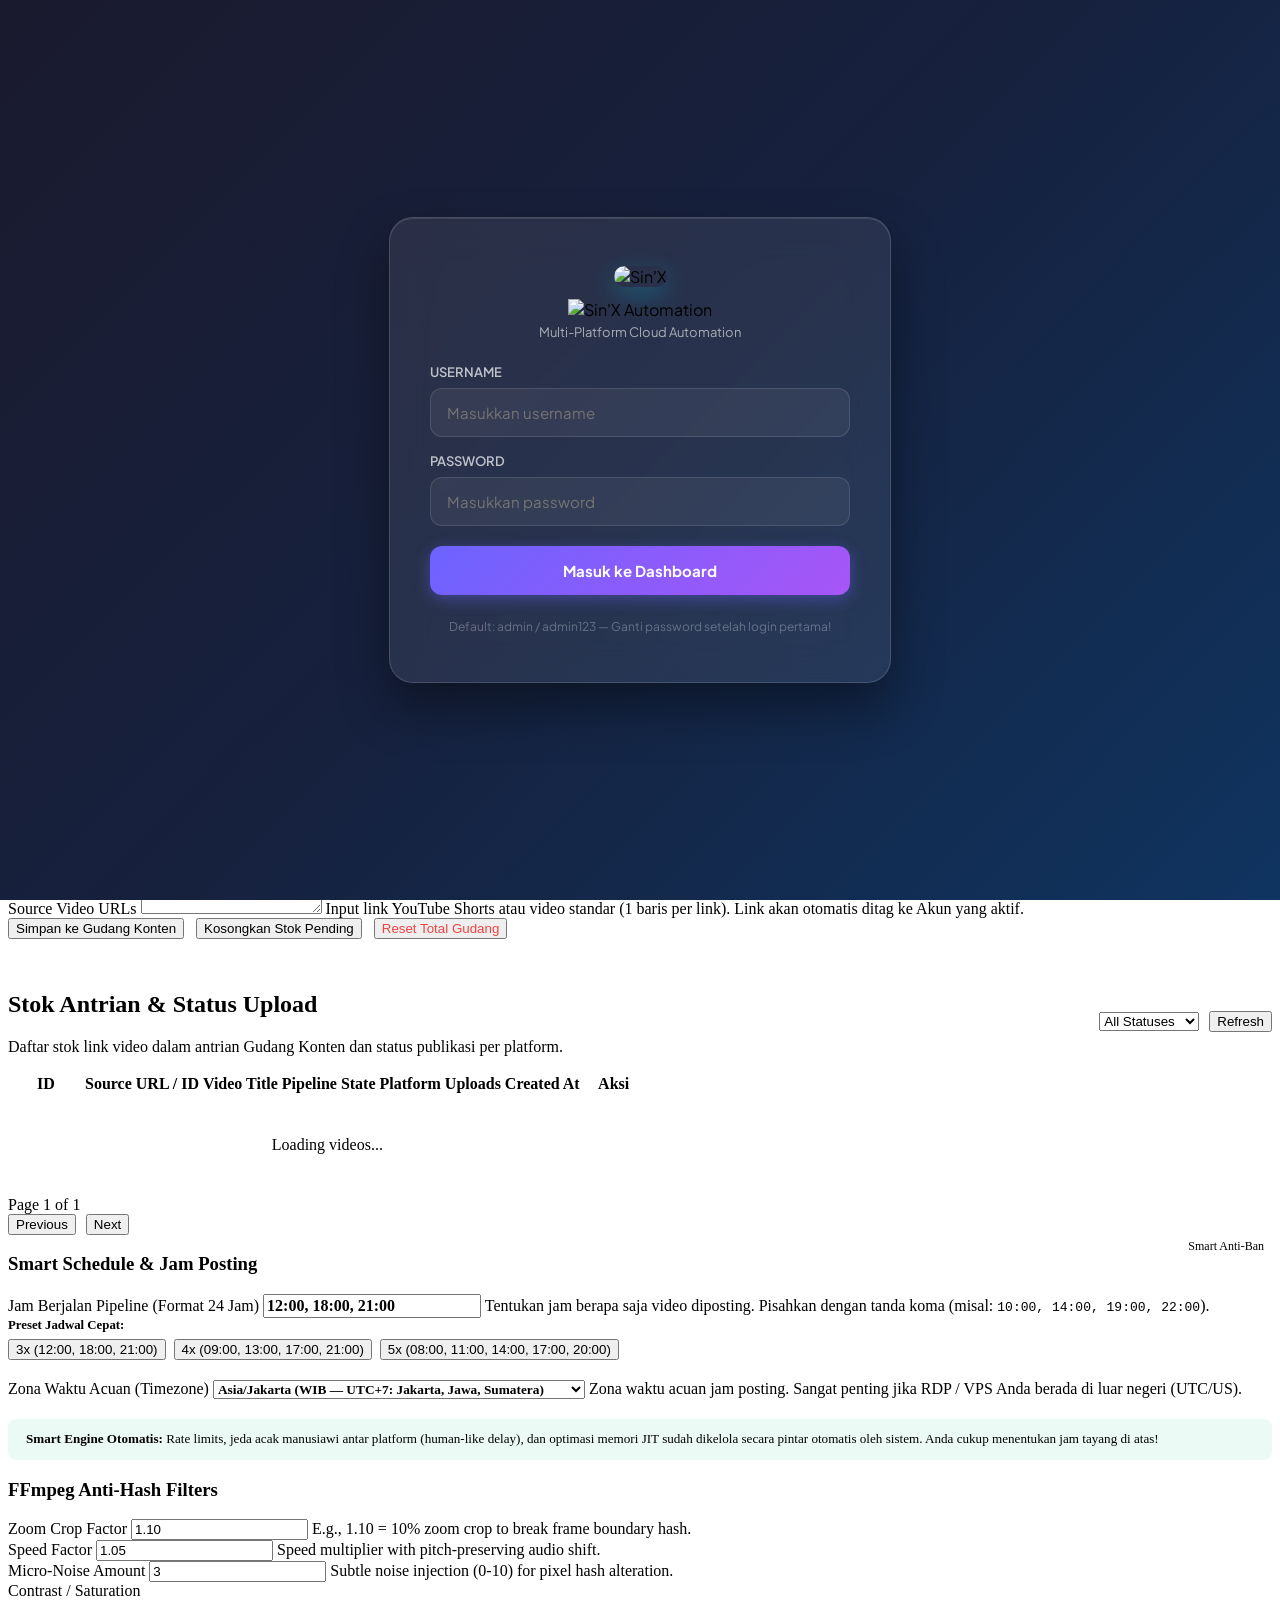
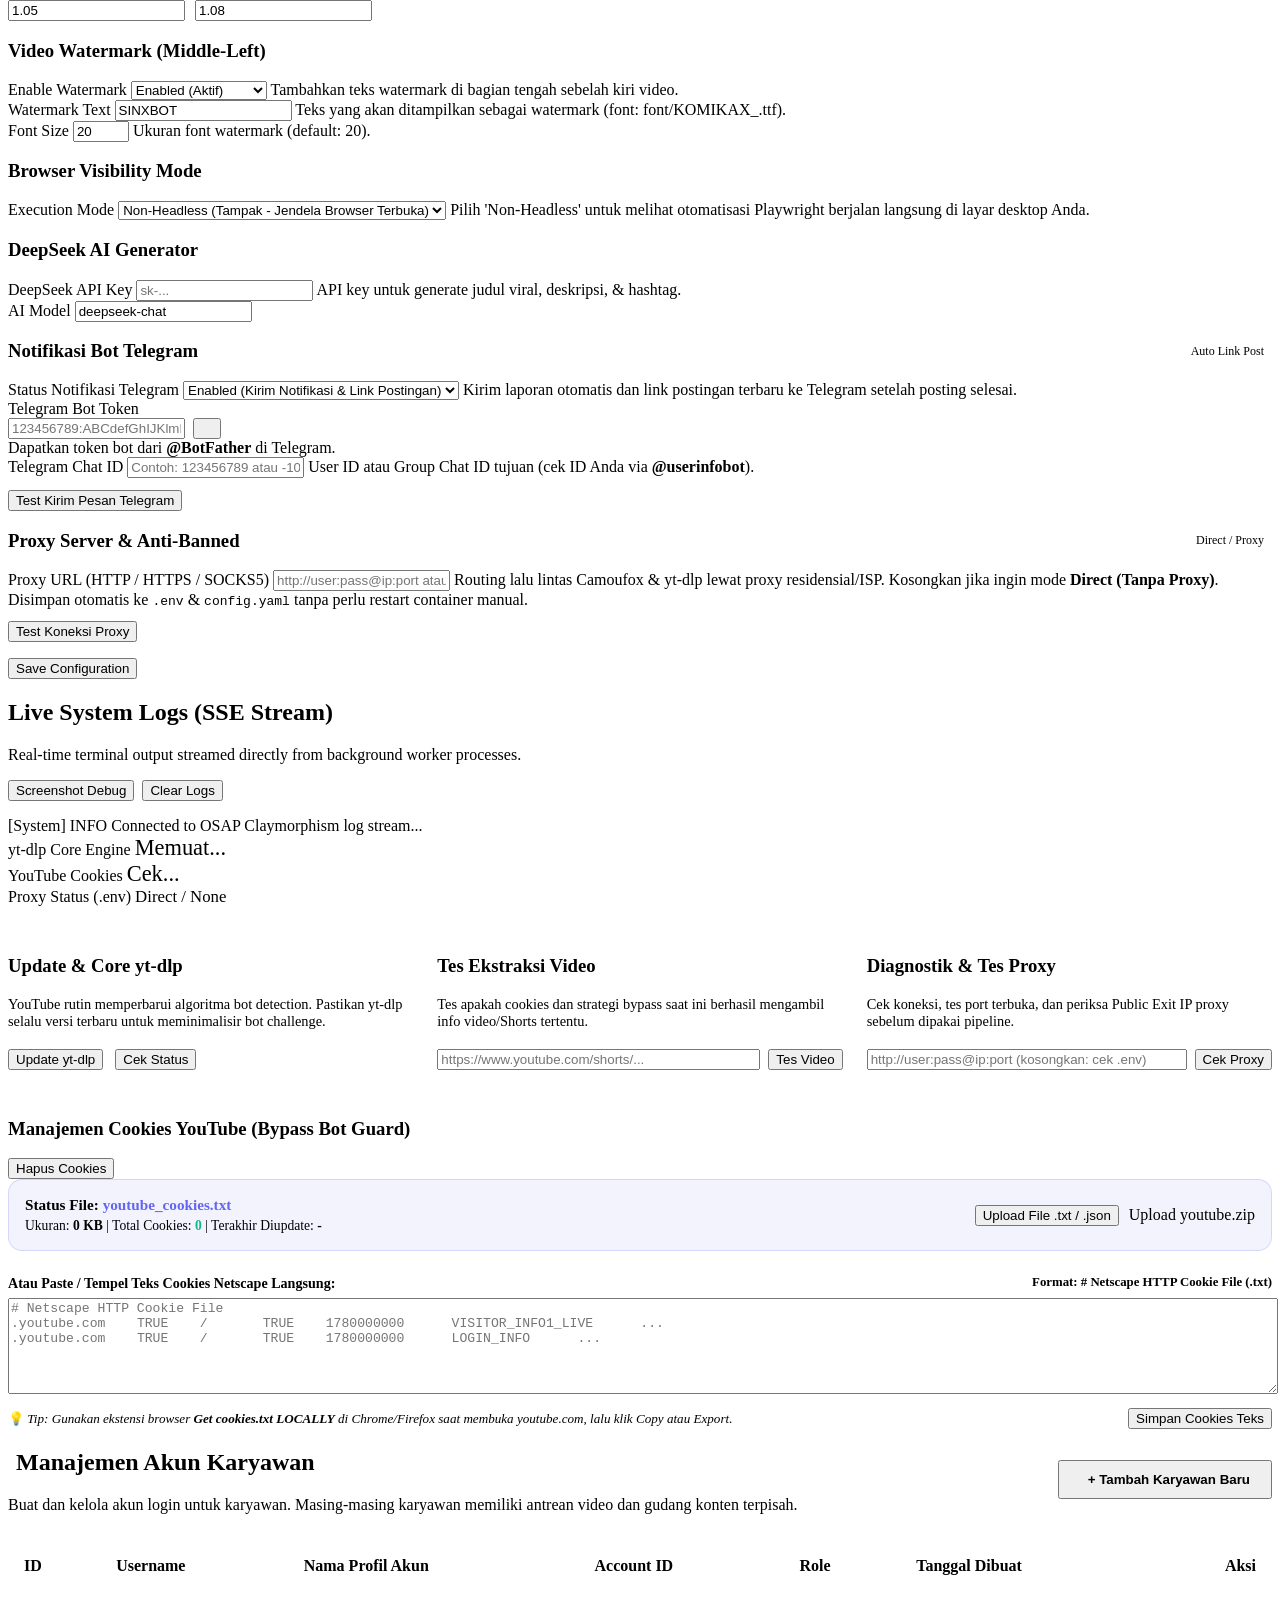
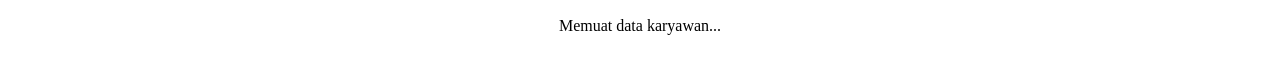
==== web/static/index.html @ 204ed500 "feat: complete Sin'X Automation branding, employee access, per-user proxy, and 1-click installer" ====
<!DOCTYPE html>
<html lang="id">
<head>
    <meta charset="UTF-8">
    <meta name="viewport" content="width=device-width, initial-scale=1.0">
    <title>Sin'X Automation — Cloud Control Center</title>

    <!-- Google Fonts -->
    <link rel="preconnect" href="https://fonts.googleapis.com">
    <link rel="preconnect" href="https://fonts.gstatic.com" crossorigin>
    <link href="https://fonts.googleapis.com/css2?family=JetBrains+Mono:wght@400;500;600;700&family=Plus+Jakarta+Sans:wght@400;500;600;700;800&display=swap" rel="stylesheet">

    <!-- Lucide Icons -->
    <script src="https://unpkg.com/lucide@latest"></script>

    <!-- 3D Claymorphism Stylesheet -->
    <link rel="stylesheet" href="/static/css/clay.css?v=1.0.3">
    <link rel="icon" type="image/x-icon" href="/static/favicon.ico">
</head>
<body>

    <!-- ═══════════════════════════════════════
         LOGIN OVERLAY (shown when not authenticated)
    ═══════════════════════════════════════ -->
    <div id="login-overlay" style="
        display: flex;
        position: fixed;
        inset: 0;
        z-index: 9999;
        background: linear-gradient(135deg, #1a1a2e 0%, #16213e 50%, #0f3460 100%);
        align-items: center;
        justify-content: center;
        font-family: 'Plus Jakarta Sans', sans-serif;
    ">
        <div style="
            background: rgba(255,255,255,0.08);
            backdrop-filter: blur(20px);
            border: 1px solid rgba(255,255,255,0.15);
            border-radius: 24px;
            padding: 48px 40px;
            width: 100%;
            max-width: 420px;
            box-shadow: 0 25px 50px rgba(0,0,0,0.4), inset 0 1px 0 rgba(255,255,255,0.1);
        ">
            <!-- Logo -->
            <div style="text-align: center; margin-bottom: 24px;">
                <img src="/static/img/icon.png" alt="Sin'X" style="
                    width: 72px; height: 72px;
                    border-radius: 18px;
                    margin-bottom: 12px;
                    box-shadow: 0 8px 24px rgba(6,182,212,0.3);
                    object-fit: cover;
                ">
                <div>
                    <img src="/static/img/logo.png" alt="Sin'X Automation" style="max-height: 40px; object-fit: contain; margin-bottom: 4px;">
                </div>
                <p style="color: rgba(255,255,255,0.6); font-size: 13px; margin: 0;">Multi-Platform Cloud Automation</p>
            </div>

            <!-- Error message -->
            <div id="login-error" style="
                display: none;
                background: rgba(239,68,68,0.15);
                border: 1px solid rgba(239,68,68,0.3);
                border-radius: 12px;
                padding: 12px 16px;
                color: #fca5a5;
                font-size: 14px;
                margin-bottom: 20px;
                text-align: center;
            "></div>

            <!-- Form -->
            <div style="display: flex; flex-direction: column; gap: 16px;">
                <div>
                    <label style="color: rgba(255,255,255,0.7); font-size: 13px; font-weight: 600; display: block; margin-bottom: 8px;">USERNAME</label>
                    <input id="login-username" type="text" placeholder="Masukkan username" autocomplete="username" style="
                        width: 100%; padding: 14px 16px;
                        background: rgba(255,255,255,0.06);
                        border: 1px solid rgba(255,255,255,0.12);
                        border-radius: 12px;
                        color: #fff;
                        font-size: 15px;
                        font-family: inherit;
                        outline: none;
                        transition: border-color 0.2s;
                        box-sizing: border-box;
                    " onfocus="this.style.borderColor='rgba(108,99,255,0.6)'" onblur="this.style.borderColor='rgba(255,255,255,0.12)'">
                </div>
                <div>
                    <label style="color: rgba(255,255,255,0.7); font-size: 13px; font-weight: 600; display: block; margin-bottom: 8px;">PASSWORD</label>
                    <input id="login-password" type="password" placeholder="Masukkan password" autocomplete="current-password" style="
                        width: 100%; padding: 14px 16px;
                        background: rgba(255,255,255,0.06);
                        border: 1px solid rgba(255,255,255,0.12);
                        border-radius: 12px;
                        color: #fff;
                        font-size: 15px;
                        font-family: inherit;
                        outline: none;
                        transition: border-color 0.2s;
                        box-sizing: border-box;
                    " onfocus="this.style.borderColor='rgba(108,99,255,0.6)'" onblur="this.style.borderColor='rgba(255,255,255,0.12)'" onkeydown="if(event.key==='Enter')doLogin()">
                </div>
                <button id="login-btn" onclick="doLogin()" style="
                    width: 100%; padding: 15px;
                    background: linear-gradient(135deg, #6c63ff, #a855f7);
                    border: none;
                    border-radius: 12px;
                    color: #fff;
                    font-size: 15px;
                    font-weight: 700;
                    font-family: inherit;
                    cursor: pointer;
                    transition: opacity 0.2s, transform 0.1s;
                    margin-top: 4px;
                    box-shadow: 0 4px 15px rgba(108,99,255,0.4);
                " onmouseover="this.style.opacity='0.9'" onmouseout="this.style.opacity='1'">
                    Masuk ke Dashboard
                </button>
            </div>

            <!-- Footer -->
            <p style="color: rgba(255,255,255,0.3); font-size: 12px; text-align: center; margin: 24px 0 0;">Default: admin / admin123 — Ganti password setelah login pertama!</p>
        </div>
    </div>

    <!-- Clay Floating Toast Container -->
    <div id="toast-container"></div>

    <!-- 3D Clay Navigation Header -->
    <header class="clay-header">
        <div class="brand-wrapper" style="display: flex; align-items: center; gap: 12px;">
            <div class="brand-clay-icon" style="overflow: hidden; padding: 0; display: flex; align-items: center; justify-content: center; background: transparent; border-radius: 12px; width: 44px; height: 44px; box-shadow: 0 4px 12px rgba(6,182,212,0.3);">
                <img src="/static/img/icon.png" alt="Sin'X" style="width: 100%; height: 100%; object-fit: cover; border-radius: 12px;">
            </div>
            <div class="brand-info">
                <img src="/static/img/logo.png" alt="Sin'X Automation" style="max-height: 26px; object-fit: contain; display: block; margin-bottom: 2px;">
                <p style="margin: 0; font-size: 0.72rem; color: var(--text-dim);">Multi-Platform Cloud Automation</p>
            </div>
        </div>

        <div class="header-actions">
            <!-- Prime-Time Scheduler Status Pill -->

            <div class="status-clay-pill" id="pipeline-status-pill">
                <span class="status-beacon" id="status-beacon"></span>
                <span id="pipeline-status-text">Scheduler Idle</span>
            </div>

            <!-- Start / Stop Scheduler Button -->
            <button class="btn-clay btn-clay-primary" id="btn-pipeline-toggle" onclick="togglePipeline()">
                <i data-lucide="clock"></i>
                <span>Run Scheduler</span>
            </button>

            <!-- Cek Link Postingan Terakhir Button -->
            <button class="btn-clay btn-clay-secondary" id="btn-fetch-links-header" onclick="triggerFetchAllLatestLinks(this)" title="Scan & kirim link postingan terbaru ke Telegram">
                <i data-lucide="search"></i>
                <span>Cek Link Terakhir</span>
            </button>

            <!-- Reset Stuck Jobs Button -->
            <button class="btn-clay btn-clay-secondary" onclick="resetStuckJobs()" title="Reset stuck jobs (>30 min)">
                <i data-lucide="rotate-ccw"></i>
                <span>Reset Stuck</span>
            </button>

            <!-- User Badge & Logout -->
            <div id="user-badge" style="display: none; align-items: center; gap: 10px; background: rgba(255,255,255,0.08); border: 1px solid rgba(255,255,255,0.12); border-radius: 50px; padding: 8px 16px;">
                <svg width="16" height="16" viewBox="0 0 24 24" fill="none" stroke="currentColor" stroke-width="2" style="color: #a78bfa; flex-shrink: 0;">
                    <circle cx="12" cy="8" r="4"/>
                    <path d="M4 20c0-4 3.6-7 8-7s8 3 8 7"/>
                </svg>
                <span id="user-badge-name" style="font-weight: 700; font-size: 14px; color: var(--text-primary);">User</span>
                <button onclick="doLogout()" title="Logout" style="
                    background: rgba(239,68,68,0.15);
                    border: 1px solid rgba(239,68,68,0.2);
                    border-radius: 50px;
                    color: #fca5a5;
                    padding: 4px 12px;
                    font-size: 12px;
                    font-weight: 700;
                    cursor: pointer;
                    font-family: inherit;
                ">Logout</button>
            </div>
        </div>
    </header>

    <!-- 3D Clay Tab Navigation Bar -->
    <nav class="clay-tabs-bar">
        <button class="clay-tab-btn active" data-tab="dashboard" onclick="switchTab('dashboard', this)">
            <i data-lucide="layout-dashboard"></i>
            <span>Dashboard</span>
        </button>
        <button class="clay-tab-btn" data-tab="urls" onclick="switchTab('urls', this)">
            <i data-lucide="database"></i>
            <span>Gudang Konten</span>
        </button>
        <button class="clay-tab-btn" data-tab="config" onclick="switchTab('config', this)">
            <i data-lucide="sliders"></i>
            <span>Configuration</span>
        </button>
        <button class="clay-tab-btn" data-tab="ytdlp" onclick="switchTab('ytdlp', this)">
            <i data-lucide="download-cloud"></i>
            <span>yt-dlp & Cookies</span>
        </button>
        <button class="clay-tab-btn" data-tab="logs" onclick="switchTab('logs', this)">
            <i data-lucide="terminal"></i>
            <span>Live Logs</span>
        </button>
        <button class="clay-tab-btn" id="tab-btn-users" data-tab="users" onclick="switchTab('users', this)" style="display: none;">
            <i data-lucide="users"></i>
            <span>Kelola Karyawan</span>
        </button>
    </nav>

    <!-- Main Content Area -->
    <main>

        <!-- ─────────────────────────────────────────────
             TAB 1: DASHBOARD
        ───────────────────────────────────────────── -->
        <section id="tab-dashboard" class="tab-content active">
            <!-- 4 KPI Stat Cards (Clay 3D) -->
            <div class="clay-stats-grid">
                <div class="stat-clay-card">
                    <div class="stat-icon-bubble stat-bubble-total">
                        <i data-lucide="film"></i>
                    </div>
                    <div class="stat-details">
                        <span class="stat-label">Total Videos</span>
                        <span class="stat-value" id="stat-total">0</span>
                    </div>
                </div>

                <div class="stat-clay-card">
                    <div class="stat-icon-bubble stat-bubble-pending">
                        <i data-lucide="clock"></i>
                    </div>
                    <div class="stat-details">
                        <span class="stat-label">Pending Queue</span>
                        <span class="stat-value" id="stat-pending" style="color: var(--accent-amber);">0</span>
                    </div>
                </div>

                <div class="stat-clay-card">
                    <div class="stat-icon-bubble stat-bubble-done">
                        <i data-lucide="check-circle-2"></i>
                    </div>
                    <div class="stat-details">
                        <span class="stat-label">Published / Done</span>
                        <span class="stat-value" id="stat-done" style="color: var(--accent-emerald);">0</span>
                    </div>
                </div>

                <div class="stat-clay-card">
                    <div class="stat-icon-bubble stat-bubble-failed">
                        <i data-lucide="alert-octagon"></i>
                    </div>
                    <div class="stat-details">
                        <span class="stat-label">Errors / Failed</span>
                        <span class="stat-value" id="stat-failed" style="color: var(--accent-rose);">0</span>
                    </div>
                </div>
            </div>

            <!-- Hardware & System Specs Strip -->
            <div class="hardware-clay-strip">
                <div class="hardware-item">
                    <div class="hardware-icon-box">
                        <i data-lucide="cpu"></i>
                    </div>
                    <div class="hardware-info">
                        <h4>Hardware Encoder</h4>
                        <p id="sys-encoder">Detecting...</p>
                    </div>
                </div>

                <div class="hardware-item">
                    <div class="hardware-icon-box">
                        <i data-lucide="server"></i>
                    </div>
                    <div class="hardware-info">
                        <h4>Host Operating System</h4>
                        <p id="sys-os">-</p>
                    </div>
                </div>

                <div class="hardware-item">
                    <div class="hardware-icon-box">
                        <i data-lucide="code-2"></i>
                    </div>
                    <div class="hardware-info">
                        <h4>Python Runtime</h4>
                        <p id="sys-python">-</p>
                    </div>
                </div>

                <div class="hardware-item">
                    <div class="hardware-icon-box">
                        <i data-lucide="radio"></i>
                    </div>
                    <div class="hardware-info">
                        <h4>Active Channels</h4>
                        <p id="sys-platforms-count" style="color: var(--accent-emerald);">8 Platforms Active</p>
                    </div>
                </div>
            </div>

            <!-- Social Media Publishing Targets (Platforms) -->
            <div class="clay-card">
                <div class="clay-card-header" style="display: flex; justify-content: space-between; align-items: center; flex-wrap: wrap; gap: 15px;">
                    <div>
                        <h2 class="clay-card-title">
                            <i data-lucide="share-2"></i>
                            <span>Social Media Publishing Targets</span>
                        </h2>
                        <p class="clay-card-subtitle">
                            Kelola channel, upload cookies, atau klik "Login Browser" jika cookies kadaluarsa/perlu login manual.
                        </p>
                    </div>
                    <div style="display: flex; gap: 10px; align-items: center; flex-wrap: wrap;">
                        <button class="btn-clay btn-clay-secondary" id="btn-fetch-links-platforms" onclick="triggerFetchAllLatestLinks(this)" style="display: inline-flex; align-items: center; gap: 8px; padding: 10px 18px; font-weight: 700;" title="Scan & kirim link postingan terbaru ke Telegram">
                            <i data-lucide="search"></i>
                            <span>🔍 Cek Link Postingan Terakhir</span>
                        </button>
                        <button class="btn-clay btn-clay-secondary" onclick="openAddPlatformTargetModal()" style="display: inline-flex; align-items: center; gap: 8px; padding: 10px 18px; font-weight: 700;">
                            <i data-lucide="plus-circle"></i>
                            <span>+ Tambah Akun Platform</span>
                        </button>
                        <button class="btn-clay btn-clay-primary" onclick="triggerPublishAllPlatforms(this)" style="display: inline-flex; align-items: center; gap: 8px; padding: 10px 18px; font-weight: 700;">
                            <i data-lucide="send"></i>
                            <span>Post 1 Video ke Semua Platform</span>
                        </button>
                    </div>
                </div>

                <div class="clay-platform-grid" id="platforms-grid">
                    <!-- Populated dynamically via app.js -->
                </div>
            </div>
        </section>

        <!-- ─────────────────────────────────────────────
             TAB 2: GUDANG KONTEN (URL INGESTION & QUEUE)
        ───────────────────────────────────────────── -->
        <section id="tab-urls" class="tab-content">
            <!-- URL Ingestion Form Card -->
            <div class="clay-card" style="margin-bottom: 2rem;">
                <div class="clay-card-header">
                    <div>
                        <h2 class="clay-card-title">
                            <i data-lucide="database"></i>
                            <span>Gudang Konten (Batch URL Ingestion)</span>
                        </h2>
                        <p class="clay-card-subtitle">
                            Masukkan URL video YouTube Shorts ke dalam Gudang Konten. Video disimpan sebagai antrian link (tanpa didownload terlebih dahulu untuk hemat penyimpanan) dan akan didownload & diproses JIT (Just-In-Time) saat siap diposting.
                        </p>
                    </div>
                </div>

                <div class="clay-form-group">
                    <label for="urls-input">
                        <i data-lucide="file-text"></i> Source Video URLs
                    </label>
                    <textarea id="urls-input" class="clay-textarea" rows="8" placeholder="https://www.youtube.com/shorts/dQw4w9WgXcQ&#10;https://www.youtube.com/shorts/5qap5aO4i9A"></textarea>
                    <span class="help-text">Input link YouTube Shorts atau video standar (1 baris per link). Link akan otomatis ditag ke Akun yang aktif.</span>
                </div>

                <div style="display: flex; gap: 12px; align-items: center; flex-wrap: wrap;">
                    <button class="btn-clay btn-clay-primary" onclick="submitIngest()">
                        <i data-lucide="folder-plus"></i>
                        <span>Simpan ke Gudang Konten</span>
                    </button>

                    <button class="btn-clay btn-clay-secondary" onclick="confirmClearQueue('pending')" title="Hapus semua stok video pending (belum diproses)">
                        <i data-lucide="trash-2"></i>
                        <span>Kosongkan Stok Pending</span>
                    </button>

                    <button class="btn-clay btn-clay-secondary" onclick="confirmClearQueue('all')" style="color: #ef4444;" title="Reset total: hapus seluruh antrian & riwayat video serta file sementara">
                        <i data-lucide="alert-triangle"></i>
                        <span>Reset Total Gudang</span>
                    </button>
                </div>
            </div>

            <!-- Video Queue Table Card -->
            <div class="clay-card">
                <div class="clay-card-header" style="display: flex; justify-content: space-between; align-items: center; flex-wrap: wrap; gap: 15px;">
                    <div>
                        <h2 class="clay-card-title">
                            <i data-lucide="list-video"></i>
                            <span>Stok Antrian & Status Upload</span>
                        </h2>
                        <p class="clay-card-subtitle">Daftar stok link video dalam antrian Gudang Konten dan status publikasi per platform.</p>
                    </div>

                    <div style="display: flex; gap: 10px; align-items: center; flex-wrap: wrap;">
                        <select id="filter-status" class="clay-select" onchange="loadVideos(1)">
                            <option value="">All Statuses</option>
                            <option value="pending">Pending</option>
                            <option value="downloading">Downloading</option>
                            <option value="downloaded">Downloaded</option>
                            <option value="rendering">Rendering</option>
                            <option value="rendered">Rendered</option>
                            <option value="uploading">Uploading</option>
                            <option value="done">Done</option>
                            <option value="failed">Failed</option>
                        </select>

                        <button class="btn-clay btn-clay-secondary" onclick="loadVideos(1)">
                            <i data-lucide="refresh-cw"></i>
                            <span>Refresh</span>
                        </button>
                    </div>
                </div>

                <div class="clay-table-container">
                    <table class="clay-table">
                        <thead>
                            <tr>
                                <th style="width: 70px;">ID</th>
                                <th>Source URL / ID</th>
                                <th>Video Title</th>
                                <th>Pipeline State</th>
                                <th>Platform Uploads</th>
                                <th>Created At</th>
                                <th style="width: 60px; text-align: center;">Aksi</th>
                            </tr>
                        </thead>
                        <tbody id="videos-table-body">
                            <tr>
                                <td colspan="7" style="text-align: center; color: var(--text-muted); padding: 2.5rem;">
                                    Loading videos...
                                </td>
                            </tr>
                        </tbody>
                    </table>
                </div>

                <div class="clay-pagination">
                    <span id="page-info">Page 1 of 1</span>
                    <div style="display: flex; gap: 10px;">
                        <button class="btn-clay btn-clay-secondary btn-clay-sm" id="btn-prev-page" onclick="changePage(-1)">
                            <i data-lucide="chevron-left"></i> Previous
                        </button>
                        <button class="btn-clay btn-clay-secondary btn-clay-sm" id="btn-next-page" onclick="changePage(1)">
                            Next <i data-lucide="chevron-right"></i>
                        </button>
                    </div>
                </div>
            </div>
        </section>

        <!-- ─────────────────────────────────────────────
             TAB 3: CONFIGURATION
        ───────────────────────────────────────────── -->
        <section id="tab-config" class="tab-content">
            <div class="clay-form-grid">
                <!-- 1. Smart Scheduler & Posting Hours -->
                <div class="clay-card">
                    <div class="clay-card-header" style="display: flex; justify-content: space-between; align-items: flex-start;">
                        <h3 class="clay-card-title">
                            <i data-lucide="calendar-clock"></i>
                            <span>Smart Schedule & Jam Posting</span>
                        </h3>
                        <span class="badge-clay badge-done" style="font-size: 0.75rem; display: inline-flex; align-items: center; gap: 4px; padding: 4px 8px;">
                            <i data-lucide="zap" style="width: 12px; height: 12px;"></i> Smart Anti-Ban
                        </span>
                    </div>

                    <div class="clay-form-group">
                        <label for="cfg-schedule-slots">
                            <i data-lucide="clock"></i> Jam Berjalan Pipeline (Format 24 Jam)
                        </label>
                        <input type="text" id="cfg-schedule-slots" class="clay-input" placeholder="12:00, 18:00, 21:00" value="12:00, 18:00, 21:00" style="font-weight: 600; font-family: var(--font-mono); font-size: 1rem;">
                        <span class="help-text">Tentukan jam berapa saja video diposting. Pisahkan dengan tanda koma (misal: <code>10:00, 14:00, 19:00, 22:00</code>).</span>
                    </div>

                    <div style="margin-bottom: 1.25rem;">
                        <label style="font-size: 0.8rem; font-weight: 600; color: var(--text-muted); display: block; margin-bottom: 6px;">Preset Jadwal Cepat:</label>
                        <div style="display: flex; gap: 8px; flex-wrap: wrap;">
                            <button type="button" class="btn-clay btn-clay-secondary btn-clay-sm" onclick="setSchedulePreset('12:00, 18:00, 21:00')">
                                3x (12:00, 18:00, 21:00)
                            </button>
                            <button type="button" class="btn-clay btn-clay-secondary btn-clay-sm" onclick="setSchedulePreset('09:00, 13:00, 17:00, 21:00')">
                                4x (09:00, 13:00, 17:00, 21:00)
                            </button>
                            <button type="button" class="btn-clay btn-clay-secondary btn-clay-sm" onclick="setSchedulePreset('08:00, 11:00, 14:00, 17:00, 20:00')">
                                5x (08:00, 11:00, 14:00, 17:00, 20:00)
                            </button>
                        </div>
                    </div>

                    <div class="clay-form-group" style="margin-bottom: 1.25rem;">
                        <label for="cfg-timezone">
                            <i data-lucide="globe"></i> Zona Waktu Acuan (Timezone)
                        </label>
                        <select id="cfg-timezone" class="clay-input" style="font-weight: 600; font-family: var(--font-sans);">
                            <option value="Asia/Jakarta">Asia/Jakarta (WIB — UTC+7: Jakarta, Jawa, Sumatera)</option>
                            <option value="Asia/Makassar">Asia/Makassar (WITA — UTC+8: Bali, NTB, NTT, Sulawesi)</option>
                            <option value="Asia/Jayapura">Asia/Jayapura (WIT — UTC+9: Maluku, Papua)</option>
                            <option value="UTC">UTC (Coordinated Universal Time)</option>
                        </select>
                        <span class="help-text">Zona waktu acuan jam posting. Sangat penting jika RDP / VPS Anda berada di luar negeri (UTC/US).</span>
                    </div>

                    <div style="background: rgba(16, 185, 129, 0.08); border-left: 3px solid var(--accent-emerald); padding: 10px 14px; border-radius: 8px; font-size: 0.82rem; color: var(--text-secondary); line-height: 1.5;">
                        <strong><i data-lucide="shield-check" style="width: 14px; height: 14px; vertical-align: middle; margin-right: 4px;"></i> Smart Engine Otomatis:</strong>
                        Rate limits, jeda acak manusiawi antar platform (human-like delay), dan optimasi memori JIT sudah dikelola secara pintar otomatis oleh sistem. Anda cukup menentukan jam tayang di atas!
                    </div>

                    <input type="hidden" id="cfg-posts-per-hour" value="2">
                    <input type="hidden" id="cfg-delay-platforms" value="25">
                    <input type="hidden" id="cfg-workers-download" value="2">
                </div>

                <!-- 2. FFmpeg Anti-Hash Filters -->
                <div class="clay-card">
                    <div class="clay-card-header">
                        <h3 class="clay-card-title">
                            <i data-lucide="wand-2"></i>
                            <span>FFmpeg Anti-Hash Filters</span>
                        </h3>
                    </div>

                    <div class="clay-form-group">
                        <label>Zoom Crop Factor</label>
                        <input type="number" step="0.01" id="cfg-ffmpeg-zoom" class="clay-input" value="1.10">
                        <span class="help-text">E.g., 1.10 = 10% zoom crop to break frame boundary hash.</span>
                    </div>

                    <div class="clay-form-group">
                        <label>Speed Factor</label>
                        <input type="number" step="0.01" id="cfg-ffmpeg-speed" class="clay-input" value="1.05">
                        <span class="help-text">Speed multiplier with pitch-preserving audio shift.</span>
                    </div>

                    <div class="clay-form-group">
                        <label>Micro-Noise Amount</label>
                        <input type="number" id="cfg-ffmpeg-noise" class="clay-input" value="3">
                        <span class="help-text">Subtle noise injection (0-10) for pixel hash alteration.</span>
                    </div>

                    <div class="clay-form-group">
                        <label>Contrast / Saturation</label>
                        <div style="display: flex; gap: 10px;">
                            <input type="number" step="0.01" id="cfg-ffmpeg-contrast" class="clay-input" value="1.05" placeholder="Contrast">
                            <input type="number" step="0.01" id="cfg-ffmpeg-saturation" class="clay-input" value="1.08" placeholder="Saturation">
                        </div>
                    </div>
                </div>

                <!-- 3. Video Watermark -->
                <div class="clay-card">
                    <div class="clay-card-header">
                        <h3 class="clay-card-title">
                            <i data-lucide="type"></i>
                            <span>Video Watermark (Middle-Left)</span>
                        </h3>
                    </div>

                    <div class="clay-form-group">
                        <label>Enable Watermark</label>
                        <select id="cfg-watermark-enabled" class="clay-select">
                            <option value="true">Enabled (Aktif)</option>
                            <option value="false">Disabled (Nonaktif)</option>
                        </select>
                        <span class="help-text">Tambahkan teks watermark di bagian tengah sebelah kiri video.</span>
                    </div>

                    <div class="clay-form-group">
                        <label>Watermark Text</label>
                        <input type="text" id="cfg-watermark-text" class="clay-input" value="SINXBOT" placeholder="Contoh: SINXBOT">
                        <span class="help-text">Teks yang akan ditampilkan sebagai watermark (font: font/KOMIKAX_.ttf).</span>
                    </div>

                    <div class="clay-form-group">
                        <label>Font Size</label>
                        <input type="number" id="cfg-watermark-size" class="clay-input" value="20" min="12" max="100">
                        <span class="help-text">Ukuran font watermark (default: 20).</span>
                    </div>
                </div>

                <!-- 4. Browser Execution Mode -->
                <div class="clay-card">
                    <div class="clay-card-header">
                        <h3 class="clay-card-title">
                            <i data-lucide="monitor"></i>
                            <span>Browser Visibility Mode</span>
                        </h3>
                    </div>

                    <div class="clay-form-group">
                        <label>Execution Mode</label>
                        <select id="cfg-browser-headless" class="clay-select">
                            <option value="false">Non-Headless (Tampak - Jendela Browser Terbuka)</option>
                            <option value="true">Headless Mode (Latar Belakang - Sembunyi)</option>
                        </select>
                        <span class="help-text">Pilih 'Non-Headless' untuk melihat otomatisasi Playwright berjalan langsung di layar desktop Anda.</span>
                    </div>
                </div>

                <!-- 4. DeepSeek AI Captions -->
                <div class="clay-card">
                    <div class="clay-card-header">
                        <h3 class="clay-card-title">
                            <i data-lucide="sparkles"></i>
                            <span>DeepSeek AI Generator</span>
                        </h3>
                    </div>

                    <div class="clay-form-group">
                        <label>DeepSeek API Key</label>
                        <input type="text" id="cfg-deepseek-key" class="clay-input" placeholder="sk-...">
                        <span class="help-text">API key untuk generate judul viral, deskripsi, & hashtag.</span>
                    </div>

                    <div class="clay-form-group">
                        <label>AI Model</label>
                        <input type="text" id="cfg-deepseek-model" class="clay-input" value="deepseek-chat">
                    </div>
                </div>

                <!-- 5. Telegram Bot Notifications -->
                <div class="clay-card">
                    <div class="clay-card-header" style="display: flex; justify-content: space-between; align-items: center;">
                        <h3 class="clay-card-title">
                            <i data-lucide="send"></i>
                            <span>Notifikasi Bot Telegram</span>
                        </h3>
                        <span class="badge-clay badge-done" style="font-size: 0.75rem; display: inline-flex; align-items: center; gap: 4px; padding: 4px 8px;">
                            <i data-lucide="bell" style="width: 12px; height: 12px;"></i> Auto Link Post
                        </span>
                    </div>

                    <div class="clay-form-group">
                        <label>Status Notifikasi Telegram</label>
                        <select id="cfg-telegram-enabled" class="clay-select">
                            <option value="true">Enabled (Kirim Notifikasi & Link Postingan)</option>
                            <option value="false">Disabled (Nonaktifkan)</option>
                        </select>
                        <span class="help-text">Kirim laporan otomatis dan link postingan terbaru ke Telegram setelah posting selesai.</span>
                    </div>

                    <div class="clay-form-group">
                        <label>Telegram Bot Token</label>
                        <div style="display: flex; gap: 8px;">
                            <input type="password" id="cfg-telegram-token" class="clay-input" placeholder="123456789:ABCdefGhIJKlmNoPQRsTUVwxyZ">
                            <button type="button" class="btn-clay btn-clay-secondary btn-clay-sm" onclick="togglePasswordVisibility('cfg-telegram-token', this)" title="Show/Hide Token" style="padding: 0 12px;">
                                <i data-lucide="eye"></i>
                            </button>
                        </div>
                        <span class="help-text">Dapatkan token bot dari <b>@BotFather</b> di Telegram.</span>
                    </div>

                    <div class="clay-form-group">
                        <label>Telegram Chat ID</label>
                        <input type="text" id="cfg-telegram-chat-id" class="clay-input" placeholder="Contoh: 123456789 atau -1001234567890">
                        <span class="help-text">User ID atau Group Chat ID tujuan (cek ID Anda via <b>@userinfobot</b>).</span>
                    </div>

                    <div style="display: flex; gap: 10px; align-items: center; margin-top: 12px; flex-wrap: wrap;">
                        <button type="button" class="btn-clay btn-clay-secondary btn-clay-sm" onclick="testTelegramConnection()">
                            <i data-lucide="send"></i>
                            <span>Test Kirim Pesan Telegram</span>
                        </button>
                        <span id="telegram-test-result" style="font-size: 0.82rem; font-weight: 500;"></span>
                    </div>
                </div>

                <!-- 6. Proxy Server & Anti-Banned -->
                <div class="clay-card">
                    <div class="clay-card-header" style="display: flex; justify-content: space-between; align-items: center;">
                        <h3 class="clay-card-title">
                            <i data-lucide="shield"></i>
                            <span>Proxy Server & Anti-Banned</span>
                        </h3>
                        <span class="badge-clay badge-done" id="cfg-proxy-status-badge" style="font-size: 0.75rem; display: inline-flex; align-items: center; gap: 4px; padding: 4px 8px;">
                            <i data-lucide="network" style="width: 12px; height: 12px;"></i> Direct / Proxy
                        </span>
                    </div>

                    <div class="clay-form-group">
                        <label for="cfg-proxy-url">
                            <i data-lucide="globe"></i> Proxy URL (HTTP / HTTPS / SOCKS5)
                        </label>
                        <input type="text" id="cfg-proxy-url" class="clay-input" placeholder="http://user:pass@ip:port atau socks5://ip:port">
                        <span class="help-text">Routing lalu lintas Camoufox & yt-dlp lewat proxy residensial/ISP. Kosongkan jika ingin mode <b>Direct (Tanpa Proxy)</b>. Disimpan otomatis ke <code>.env</code> & <code>config.yaml</code> tanpa perlu restart container manual.</span>
                    </div>

                    <div style="display: flex; gap: 10px; align-items: center; margin-top: 12px; flex-wrap: wrap;">
                        <button type="button" class="btn-clay btn-clay-secondary btn-clay-sm" onclick="testProxyFromConfig()">
                            <i data-lucide="activity"></i>
                            <span>Test Koneksi Proxy</span>
                        </button>
                        <span id="cfg-proxy-test-result" style="font-size: 0.82rem; font-weight: 500;"></span>
                    </div>
                </div>
            </div>

            <div style="margin-top: 1rem;">
                <button class="btn-clay btn-clay-primary" onclick="saveConfiguration()">
                    <i data-lucide="save"></i>
                    <span>Save Configuration</span>
                </button>
            </div>
        </section>


        <!-- ─────────────────────────────────────────────
             TAB 5: LIVE LOGS
        ───────────────────────────────────────────── -->
        <section id="tab-logs" class="tab-content">
            <div class="clay-terminal-frame">
                <div class="clay-card-header" style="margin-bottom: 1rem;">
                    <div>
                        <h2 class="clay-card-title">
                            <i data-lucide="terminal"></i>
                            <span>Live System Logs (SSE Stream)</span>
                        </h2>
                        <p class="clay-card-subtitle">Real-time terminal output streamed directly from background worker processes.</p>
                    </div>

                    <div style="display: flex; gap: 8px; align-items: center; flex-wrap: wrap;">
                        <button class="btn-clay btn-clay-secondary" onclick="openDebugScreenshot('youtube')" title="Lihat screenshot layar browser terakhir (YouTube / error state)">
                            <i data-lucide="camera"></i>
                            <span>Screenshot Debug</span>
                        </button>
                        <button class="btn-clay btn-clay-secondary" onclick="clearLogs()">
                            <i data-lucide="trash-2"></i>
                            <span>Clear Logs</span>
                        </button>
                    </div>
                </div>

                <div class="terminal-bezel" id="terminal-log">
                    <div class="terminal-line INFO">
                        <span class="term-time">[System]</span>
                        <span class="term-level">INFO</span>
                        <span class="term-msg">Connected to OSAP Claymorphism log stream...</span>
                    </div>
                </div>
            </div>
        </section>

        <!-- ─────────────────────────────────────────────
             TAB: YT-DLP & COOKIES
        ───────────────────────────────────────────── -->
        <section id="tab-ytdlp" class="tab-content">
            <div class="clay-stats-grid" style="grid-template-columns: repeat(auto-fit, minmax(280px, 1fr)); margin-bottom: 1.8rem;">
                <!-- Card 1: Status yt-dlp -->
                <div class="stat-clay-card">
                    <div class="stat-icon-bubble stat-bubble-done">
                        <i data-lucide="download"></i>
                    </div>
                    <div class="stat-details">
                        <span class="stat-label">yt-dlp Core Engine</span>
                        <span class="stat-value" id="ytdlp-version-display" style="font-size: 1.4rem;">Memuat...</span>
                    </div>
                </div>

                <!-- Card 2: Status Cookies -->
                <div class="stat-clay-card">
                    <div class="stat-icon-bubble stat-bubble-pending" id="ytdlp-cookie-bubble">
                        <i data-lucide="cookie"></i>
                    </div>
                    <div class="stat-details">
                        <span class="stat-label">YouTube Cookies</span>
                        <span class="stat-value" id="ytdlp-cookie-status-display" style="font-size: 1.4rem;">Cek...</span>
                    </div>
                </div>

                <!-- Card 3: Status Proxy -->
                <div class="stat-clay-card">
                    <div class="stat-icon-bubble stat-bubble-total" id="ytdlp-proxy-bubble">
                        <i data-lucide="shield-check"></i>
                    </div>
                    <div class="stat-details" style="flex: 1;">
                        <span class="stat-label">Proxy Status (.env)</span>
                        <span class="stat-value" id="ytdlp-proxy-display" style="font-size: 1.05rem;">Direct / None</span>
                    </div>
                </div>
            </div>

            <!-- Three-column layout for Management -->
            <div style="display: grid; grid-template-columns: repeat(auto-fit, minmax(320px, 1fr)); gap: 1.5rem;">
                <!-- Column 1: yt-dlp Engine & Update -->
                <div class="clay-card">
                    <div class="clay-card-header">
                        <h3 class="clay-card-title">
                            <i data-lucide="refresh-cw"></i>
                            <span>Update & Core yt-dlp</span>
                        </h3>
                    </div>
                    <p style="font-size: 0.9rem; color: var(--text-secondary); margin-bottom: 1.2rem;">
                        YouTube rutin memperbarui algoritma bot detection. Pastikan yt-dlp selalu versi terbaru untuk meminimalisir bot challenge.
                    </p>
                    <div style="display: flex; gap: 12px; align-items: center; margin-bottom: 1.2rem;">
                        <button class="btn-clay btn-clay-primary" id="btn-update-ytdlp" onclick="updateYtdlp(this)">
                            <i data-lucide="arrow-up-circle"></i>
                            <span>Update yt-dlp</span>
                        </button>
                        <button class="btn-clay btn-clay-secondary" onclick="loadYtdlpData()" title="Refresh status">
                            <i data-lucide="rotate-cw"></i>
                            <span>Cek Status</span>
                        </button>
                    </div>
                    <!-- Update Console Output -->
                    <div id="ytdlp-update-console" style="display: none; background: #0f172a; border-radius: 12px; padding: 12px; font-family: monospace; font-size: 0.8rem; color: #38bdf8; max-height: 200px; overflow-y: auto; white-space: pre-wrap;"></div>
                </div>

                <!-- Column 2: Test URL Downloader -->
                <div class="clay-card">
                    <div class="clay-card-header">
                        <h3 class="clay-card-title">
                            <i data-lucide="play-circle"></i>
                            <span>Tes Ekstraksi Video</span>
                        </h3>
                    </div>
                    <p style="font-size: 0.9rem; color: var(--text-secondary); margin-bottom: 1.2rem;">
                        Tes apakah cookies dan strategi bypass saat ini berhasil mengambil info video/Shorts tertentu.
                    </p>
                    <div style="display: flex; gap: 8px; margin-bottom: 1rem;">
                        <input type="text" id="ytdlp-test-url" class="clay-input" placeholder="https://www.youtube.com/shorts/..." style="flex: 1;">
                        <button class="btn-clay btn-clay-primary" id="btn-test-ytdlp" onclick="testYtdlpUrl(this)">
                            <i data-lucide="zap"></i>
                            <span>Tes Video</span>
                        </button>
                    </div>
                    <div id="ytdlp-test-result" style="display: none; background: #0f172a; border-radius: 12px; padding: 12px; font-family: monospace; font-size: 0.82rem; color: #f8fafc; max-height: 200px; overflow-y: auto; white-space: pre-wrap;"></div>
                </div>

                <!-- Column 3: Proxy Diagnostic & Tester -->
                <div class="clay-card">
                    <div class="clay-card-header">
                        <h3 class="clay-card-title">
                            <i data-lucide="shield-alert"></i>
                            <span>Diagnostik & Tes Proxy</span>
                        </h3>
                    </div>
                    <p style="font-size: 0.9rem; color: var(--text-secondary); margin-bottom: 1.2rem;">
                        Cek koneksi, tes port terbuka, dan periksa Public Exit IP proxy sebelum dipakai pipeline.
                    </p>
                    <div style="display: flex; gap: 8px; margin-bottom: 1rem;">
                        <input type="text" id="proxy-test-url" class="clay-input" placeholder="http://user:pass@ip:port (kosongkan: cek .env)" style="flex: 1;">
                        <button class="btn-clay btn-clay-primary" id="btn-test-proxy" onclick="testProxyManual(this)">
                            <i data-lucide="activity"></i>
                            <span>Cek Proxy</span>
                        </button>
                    </div>
                    <div id="proxy-test-result" style="display: none; background: #0f172a; border-radius: 12px; padding: 12px; font-family: monospace; font-size: 0.82rem; color: #f8fafc; max-height: 200px; overflow-y: auto; white-space: pre-wrap;"></div>
                </div>
            </div>

            <!-- YouTube Cookies Management Full Card -->
            <div class="clay-card" style="margin-top: 1.8rem;">
                <div class="clay-card-header">
                    <h3 class="clay-card-title">
                        <i data-lucide="cookie"></i>
                        <span>Manajemen Cookies YouTube (Bypass Bot Guard)</span>
                    </h3>
                    <div style="display: flex; gap: 8px;">
                        <button class="btn-clay btn-clay-danger btn-clay-sm" onclick="deleteYtdlpCookies()" title="Hapus cookies yang ada">
                            <i data-lucide="trash-2"></i>
                            <span>Hapus Cookies</span>
                        </button>
                    </div>
                </div>

                <!-- Cookie Info Details Box -->
                <div style="background: rgba(99, 102, 241, 0.08); border: 1px solid rgba(99, 102, 241, 0.2); border-radius: 14px; padding: 16px; margin-bottom: 1.5rem; display: flex; flex-wrap: wrap; gap: 20px; align-items: center; justify-content: space-between;">
                    <div>
                        <div style="font-weight: 700; font-size: 0.95rem; color: var(--text-primary); margin-bottom: 4px;">
                            Status File: <span id="ytdlp-cookie-file-name" style="color: #6366f1;">youtube_cookies.txt</span>
                        </div>
                        <div style="font-size: 0.85rem; color: var(--text-secondary);">
                            Ukuran: <strong id="ytdlp-cookie-size">0 KB</strong> |
                            Total Cookies: <strong id="ytdlp-cookie-count" style="color: #10b981;">0</strong> |
                            Terakhir Diupdate: <strong id="ytdlp-cookie-updated">-</strong>
                        </div>
                    </div>
                    <div style="display: flex; gap: 10px; align-items: center; flex-wrap: wrap;">
                        <input type="file" id="ytdlp-cookie-file-input" style="display: none;" accept=".txt,.json" onchange="uploadYtdlpCookieFile(this)">
                        <button class="btn-clay btn-clay-primary" onclick="document.getElementById('ytdlp-cookie-file-input').click()">
                            <i data-lucide="upload-cloud"></i>
                            <span>Upload File .txt / .json</span>
                        </button>
                        <label class="btn-clay btn-clay-secondary" style="cursor: pointer; margin: 0;" title="Upload seluruh folder profil browser YouTube (youtube.zip) yang sudah login di Windows">
                            <i data-lucide="archive"></i>
                            <span>Upload youtube.zip</span>
                            <input type="file" accept=".zip" style="display: none;" onchange="uploadProfileZip('youtube', this)">
                        </label>
                    </div>
                </div>

                <!-- Textarea for Direct Paste -->
                <div class="clay-form-group">
                    <label style="font-weight: 600; font-size: 0.88rem; margin-bottom: 6px; display: flex; justify-content: space-between;">
                        <span>Atau Paste / Tempel Teks Cookies Netscape Langsung:</span>
                        <span style="font-size: 0.8rem; color: var(--text-secondary);">Format: # Netscape HTTP Cookie File (.txt)</span>
                    </label>
                    <textarea id="ytdlp-cookie-text" class="clay-textarea" rows="6" placeholder="# Netscape HTTP Cookie File&#10;.youtube.com&#9;TRUE&#9;/&#9;TRUE&#9;1780000000&#9;VISITOR_INFO1_LIVE&#9;...&#10;.youtube.com&#9;TRUE&#9;/&#9;TRUE&#9;1780000000&#9;LOGIN_INFO&#9;..." style="font-family: monospace; font-size: 0.82rem; width: 100%;"></textarea>
                </div>
                <div style="display: flex; justify-content: space-between; align-items: center; margin-top: 10px; flex-wrap: wrap; gap: 10px;">
                    <div style="font-size: 0.82rem; color: var(--text-secondary);">
                        💡 <em>Tip: Gunakan ekstensi browser <strong>Get cookies.txt LOCALLY</strong> di Chrome/Firefox saat membuka youtube.com, lalu klik Copy atau Export.</em>
                    </div>
                    <button class="btn-clay btn-clay-primary" onclick="saveYtdlpCookieText()">
                        <i data-lucide="save"></i>
                        <span>Simpan Cookies Teks</span>
                    </button>
                </div>
            </div>
        </section>

        <!-- Modal: Tambah Akun Platform (New Target Card) -->
        <div id="modal-add-platform-target" class="clay-modal-backdrop" style="display: none; position: fixed; inset: 0; background: rgba(0,0,0,0.65); z-index: 9999; backdrop-filter: blur(6px); align-items: center; justify-content: center;">
            <div class="clay-card" style="width: 100%; max-width: 480px; margin: 20px; box-shadow: 0 20px 50px rgba(0,0,0,0.5);">
                <div class="clay-card-header" style="display: flex; justify-content: space-between; align-items: center; margin-bottom: 1.2rem;">
                    <h3 class="clay-card-title" style="display: flex; align-items: center; gap: 8px; font-size: 1.15rem;">
                        <i data-lucide="plus-circle" style="color: #6366f1;"></i>
                        <span>Tambah Akun Platform Baru</span>
                    </h3>
                    <button class="btn-clay btn-clay-secondary btn-clay-sm" onclick="closeAddPlatformTargetModal()" style="padding: 4px 10px; font-size: 1.1rem; line-height: 1;">✕</button>
                </div>
                <div style="display: flex; flex-direction: column; gap: 16px;">
                    <div class="clay-form-group">
                        <label style="font-weight: 600; font-size: 0.85rem; margin-bottom: 6px; display: block;">Platform Dasar</label>
                        <select id="modal-target-platform" class="clay-select" style="width: 100%;" onchange="onModalPlatformChange(this.value)">
                            <option value="youtube">YouTube</option>
                            <option value="instagram">Instagram</option>
                            <option value="tiktok">TikTok</option>
                            <option value="twitter">Twitter / X</option>
                            <option value="facebook">Facebook</option>
                            <option value="upscrolled">Upscrolled</option>
                            <option value="febspot">Febspot</option>
                        </select>
                    </div>
                    <div class="clay-form-group">
                        <label style="font-weight: 600; font-size: 0.85rem; margin-bottom: 6px; display: block;">Nama Akun / Label Kartu</label>
                        <input type="text" id="modal-target-name" class="clay-input" placeholder="Contoh: Youtube 2, Instagram Bisnis..." style="width: 100%;">
                        <span class="help-text">Nama kartu target yang akan muncul di dashboard.</span>
                    </div>
                    <div class="clay-form-group">
                        <label style="font-weight: 600; font-size: 0.85rem; margin-bottom: 6px; display: block;">Watermark Teks (Khusus Akun Ini)</label>
                        <input type="text" id="modal-target-watermark" class="clay-input" placeholder="Contoh: @YoutubeDua (opsional)" style="width: 100%;">
                        <span class="help-text">Video untuk akun ini akan otomatis dirender dengan watermark teks ini.</span>
                    </div>
                </div>
                <div style="display: flex; justify-content: flex-end; gap: 10px; margin-top: 1.5rem;">
                    <button class="btn-clay btn-clay-secondary" onclick="closeAddPlatformTargetModal()">Batal</button>
                    <button class="btn-clay btn-clay-primary" onclick="submitAddPlatformTarget()">
                        <i data-lucide="check"></i> Simpan Kartu
                    </button>
                </div>
            </div>
        </div>

        <!-- ─────────────────────────────────────────────
             TAB: KELOLA KARYAWAN (Admin Only)
        ───────────────────────────────────────────── -->
        <section id="tab-users" class="tab-content">
            <div class="clay-card">
                <div class="clay-card-header" style="display: flex; justify-content: space-between; align-items: center; flex-wrap: wrap; gap: 15px;">
                    <div>
                        <h2 class="clay-card-title" style="display: flex; align-items: center; gap: 8px;">
                            <i data-lucide="users" style="color: var(--primary);"></i>
                            <span>Manajemen Akun Karyawan</span>
                        </h2>
                        <p class="clay-card-subtitle">
                            Buat dan kelola akun login untuk karyawan. Masing-masing karyawan memiliki antrean video dan gudang konten terpisah.
                        </p>
                    </div>
                    <div>
                        <button class="btn-clay btn-clay-primary" onclick="openAddUserModal()" style="display: inline-flex; align-items: center; gap: 8px; padding: 10px 20px; font-weight: 700;">
                            <i data-lucide="user-plus"></i>
                            <span>+ Tambah Karyawan Baru</span>
                        </button>
                    </div>
                </div>

                <div class="clay-table-responsive" style="margin-top: 15px; overflow-x: auto;">
                    <table class="clay-table" style="width: 100%; border-collapse: collapse;">
                        <thead>
                            <tr style="border-bottom: 2px solid var(--border-color); text-align: left;">
                                <th style="padding: 12px 16px;">ID</th>
                                <th style="padding: 12px 16px;">Username</th>
                                <th style="padding: 12px 16px;">Nama Profil Akun</th>
                                <th style="padding: 12px 16px;">Account ID</th>
                                <th style="padding: 12px 16px;">Role</th>
                                <th style="padding: 12px 16px;">Tanggal Dibuat</th>
                                <th style="padding: 12px 16px; text-align: right;">Aksi</th>
                            </tr>
                        </thead>
                        <tbody id="users-table-body">
                            <tr>
                                <td colspan="7" style="text-align: center; color: var(--text-dim); padding: 30px;">Memuat data karyawan...</td>
                            </tr>
                        </tbody>
                    </table>
                </div>
            </div>
        </section>

        <!-- Modal: Tambah Karyawan Baru -->
        <div id="modal-add-user" class="clay-modal-backdrop" style="display: none; position: fixed; inset: 0; background: rgba(0,0,0,0.65); z-index: 9999; backdrop-filter: blur(6px); align-items: center; justify-content: center;">
            <div class="clay-card" style="width: 100%; max-width: 480px; margin: 20px; box-shadow: 0 20px 50px rgba(0,0,0,0.5);">
                <div class="clay-card-header" style="display: flex; justify-content: space-between; align-items: center; margin-bottom: 1.2rem;">
                    <h3 class="clay-card-title" style="display: flex; align-items: center; gap: 8px; font-size: 1.15rem;">
                        <i data-lucide="user-plus" style="color: #6366f1;"></i>
                        <span>Tambah Akun Karyawan Baru</span>
                    </h3>
                    <button class="btn-clay btn-clay-secondary btn-clay-sm" onclick="closeAddUserModal()" style="padding: 4px 10px; font-size: 1.1rem; line-height: 1;">✕</button>
                </div>
                <div style="display: flex; flex-direction: column; gap: 16px;">
                    <div class="clay-form-group">
                        <label style="font-weight: 600; font-size: 0.85rem; margin-bottom: 6px; display: block;">Username Karyawan (untuk Login)</label>
                        <input type="text" id="modal-user-username" class="clay-input" placeholder="contoh: budi" style="width: 100%;">
                    </div>
                    <div class="clay-form-group">
                        <label style="font-weight: 600; font-size: 0.85rem; margin-bottom: 6px; display: block;">Password (minimal 6 karakter)</label>
                        <input type="password" id="modal-user-password" class="clay-input" placeholder="Masukkan password" style="width: 100%;">
                    </div>
                    <div class="clay-form-group">
                        <label style="font-weight: 600; font-size: 0.85rem; margin-bottom: 6px; display: block;">Nama Profil Akun (Opsional, default = sama dengan username)</label>
                        <input type="text" id="modal-user-account" class="clay-input" placeholder="contoh: Tim Budi" style="width: 100%;">
                        <span class="help-text">Nama workspace / folder profile untuk karyawan ini.</span>
                    </div>
                    <div style="display: flex; align-items: center; gap: 10px; margin-top: 5px;">
                        <input type="checkbox" id="modal-user-isadmin" style="width: 18px; height: 18px; cursor: pointer;">
                        <label for="modal-user-isadmin" style="cursor: pointer; margin-bottom: 0; font-size: 0.85rem; font-weight: 600;">Jadikan Administrator (bisa kelola sistem & user lain)</label>
                    </div>
                </div>
                <div style="display: flex; justify-content: flex-end; gap: 10px; margin-top: 1.5rem;">
                    <button class="btn-clay btn-clay-secondary" onclick="closeAddUserModal()">Batal</button>
                    <button class="btn-clay btn-clay-primary" onclick="submitAddUser()">
                        <i data-lucide="check"></i> Simpan Karyawan
                    </button>
                </div>
            </div>
        </div>

    </main>


    <!-- Application JavaScript Logic -->
    <script src="/static/js/toast.js?v=1.0.9"></script>
    <script src="/static/js/app.js?v=1.0.9"></script>
</body>
</html>
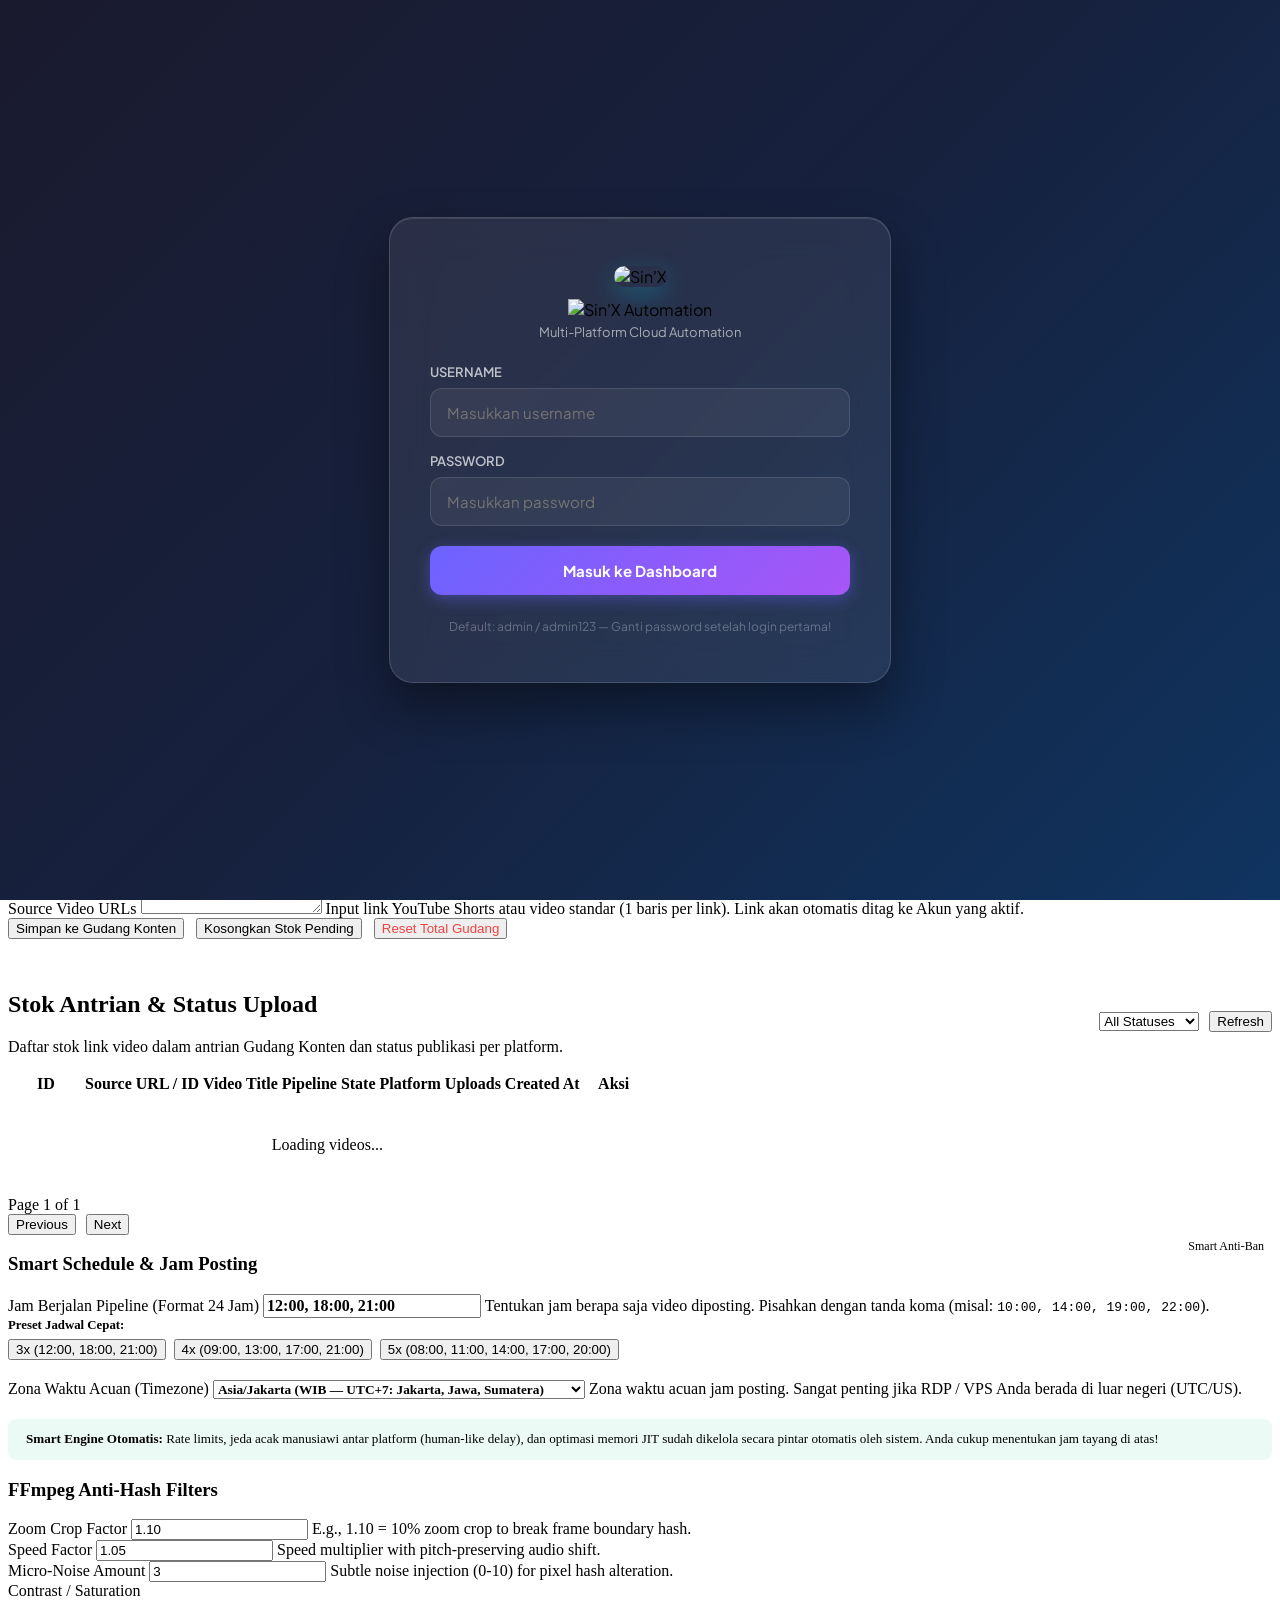
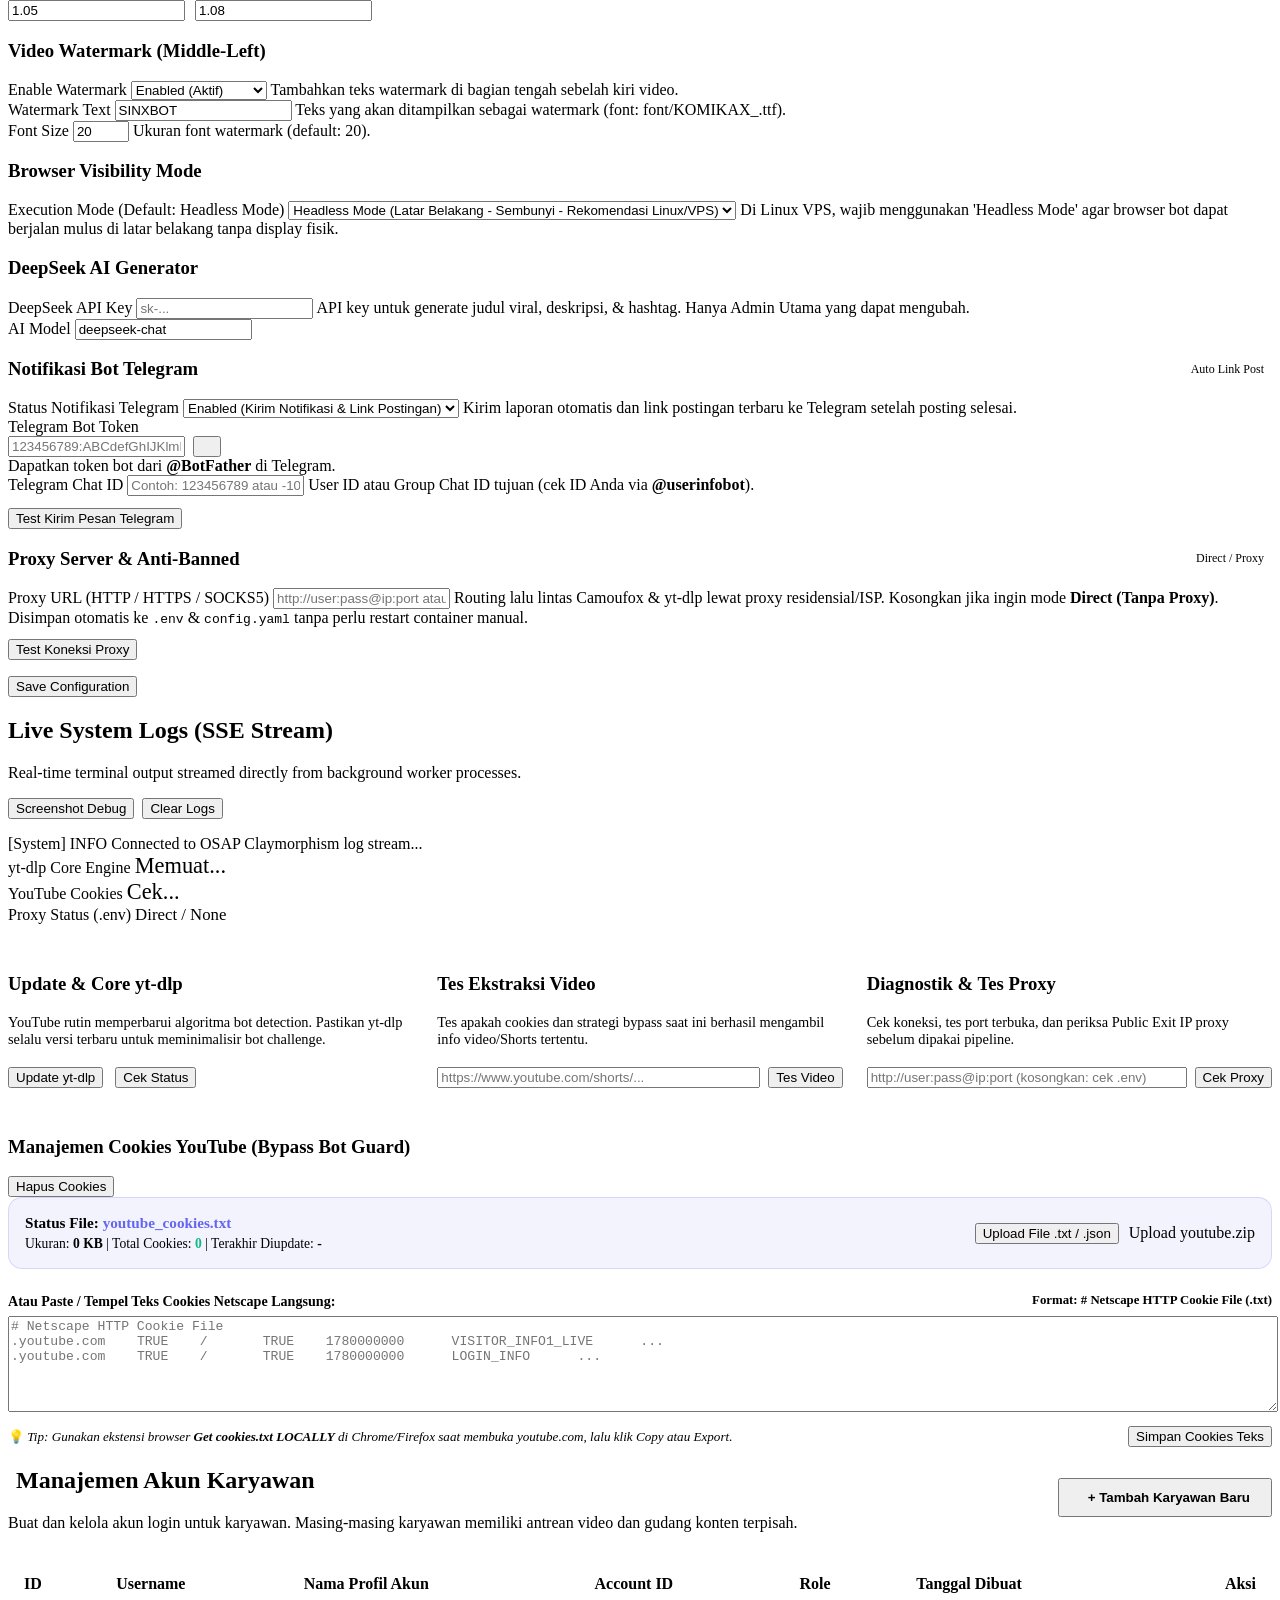
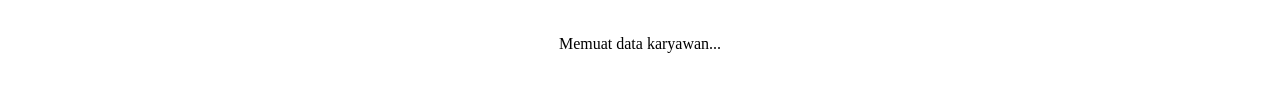
==== commit eeb00b2f: "feat: default browser mode to headless on Linux and lock DeepSeek AI config for non-admin employees" ====
--- a/web/static/index.html
+++ b/web/static/index.html
@@ -14,8 +14,25 @@
     <script src="https://unpkg.com/lucide@latest"></script>
 
     <!-- 3D Claymorphism Stylesheet -->
-    <link rel="stylesheet" href="/static/css/clay.css?v=1.0.3">
+    <link rel="stylesheet" href="/static/css/clay.css?v=1.2.0">
     <link rel="icon" type="image/x-icon" href="/static/favicon.ico">
+
+    <!-- Fast-path Auth Check (Prevents login modal flashing on reload if already logged in) -->
+    <script>
+        (function() {
+            try {
+                var token = localStorage.getItem('osap_auth_token');
+                var urlParams = new URLSearchParams(window.location.search);
+                var urlToken = urlParams.get('token');
+                if (token || urlToken) {
+                    document.documentElement.classList.add('is-auth');
+                }
+            } catch(e) {}
+        })();
+    </script>
+    <style>
+        html.is-auth #login-overlay { display: none !important; }
+    </style>
 </head>
 <body>
 
@@ -595,28 +612,31 @@
                     </div>
 
                     <div class="clay-form-group">
-                        <label>Execution Mode</label>
+                        <label>Execution Mode (Default: Headless Mode)</label>
                         <select id="cfg-browser-headless" class="clay-select">
-                            <option value="false">Non-Headless (Tampak - Jendela Browser Terbuka)</option>
-                            <option value="true">Headless Mode (Latar Belakang - Sembunyi)</option>
+                            <option value="true" selected>Headless Mode (Latar Belakang - Sembunyi - Rekomendasi Linux/VPS)</option>
+                            <option value="false">Non-Headless (Tampak - Butuh Desktop GUI/X11)</option>
                         </select>
-                        <span class="help-text">Pilih 'Non-Headless' untuk melihat otomatisasi Playwright berjalan langsung di layar desktop Anda.</span>
+                        <span class="help-text">Di Linux VPS, wajib menggunakan 'Headless Mode' agar browser bot dapat berjalan mulus di latar belakang tanpa display fisik.</span>
                     </div>
                 </div>
 
                 <!-- 4. DeepSeek AI Captions -->
-                <div class="clay-card">
-                    <div class="clay-card-header">
+                <div class="clay-card" id="card-deepseek-ai">
+                    <div class="clay-card-header" style="display: flex; justify-content: space-between; align-items: center;">
                         <h3 class="clay-card-title">
                             <i data-lucide="sparkles"></i>
                             <span>DeepSeek AI Generator</span>
                         </h3>
+                        <span id="badge-deepseek-lock" class="badge-clay" style="display: none; font-size: 0.75rem; color: #f59e0b; background: rgba(245, 158, 11, 0.15); border: 1px solid rgba(245, 158, 11, 0.3); padding: 4px 8px;">
+                            <i data-lucide="lock" style="width: 12px; height: 12px;"></i> Khusus Admin
+                        </span>
                     </div>
 
                     <div class="clay-form-group">
                         <label>DeepSeek API Key</label>
                         <input type="text" id="cfg-deepseek-key" class="clay-input" placeholder="sk-...">
-                        <span class="help-text">API key untuk generate judul viral, deskripsi, & hashtag.</span>
+                        <span class="help-text" id="help-deepseek-key">API key untuk generate judul viral, deskripsi, & hashtag. Hanya Admin Utama yang dapat mengubah.</span>
                     </div>
 
                     <div class="clay-form-group">
@@ -1048,7 +1068,7 @@
 
 
     <!-- Application JavaScript Logic -->
-    <script src="/static/js/toast.js?v=1.0.9"></script>
-    <script src="/static/js/app.js?v=1.0.9"></script>
+    <script src="/static/js/toast.js?v=1.2.0"></script>
+    <script src="/static/js/app.js?v=1.2.0"></script>
 </body>
 </html>
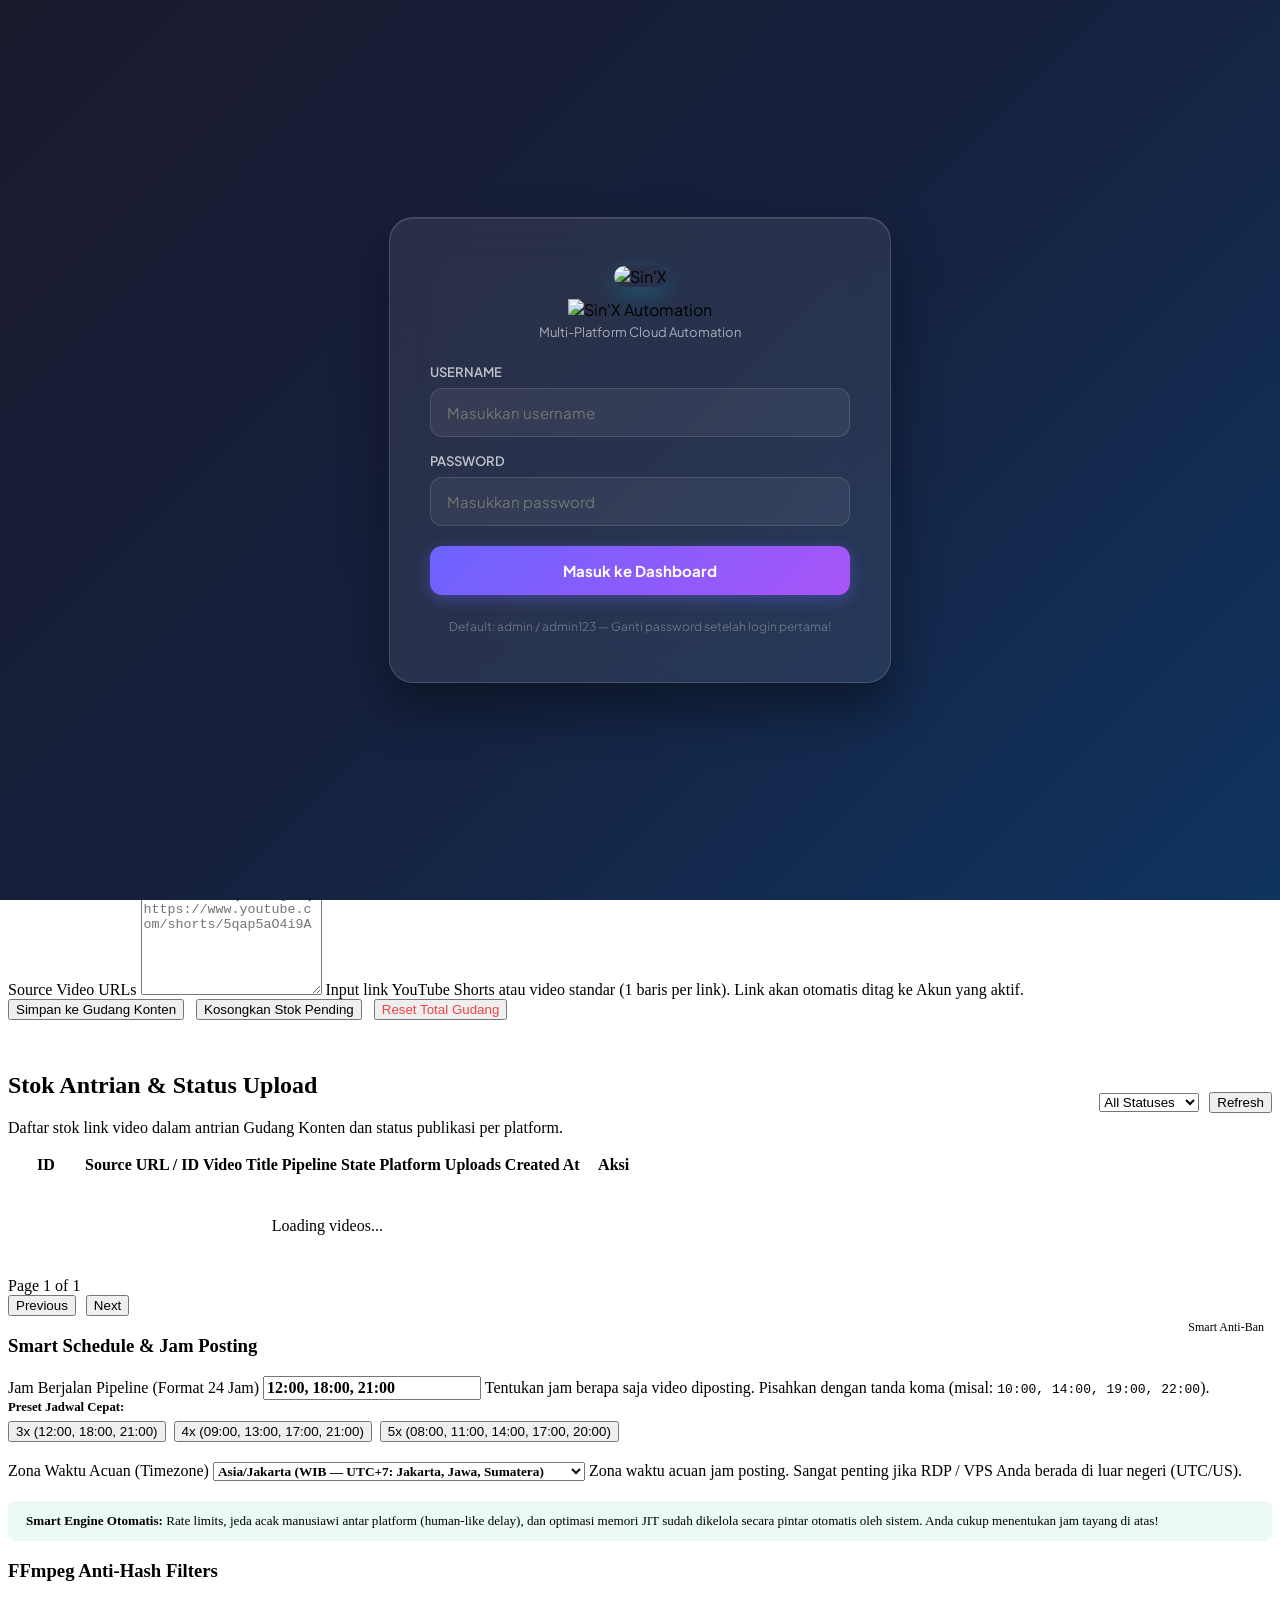
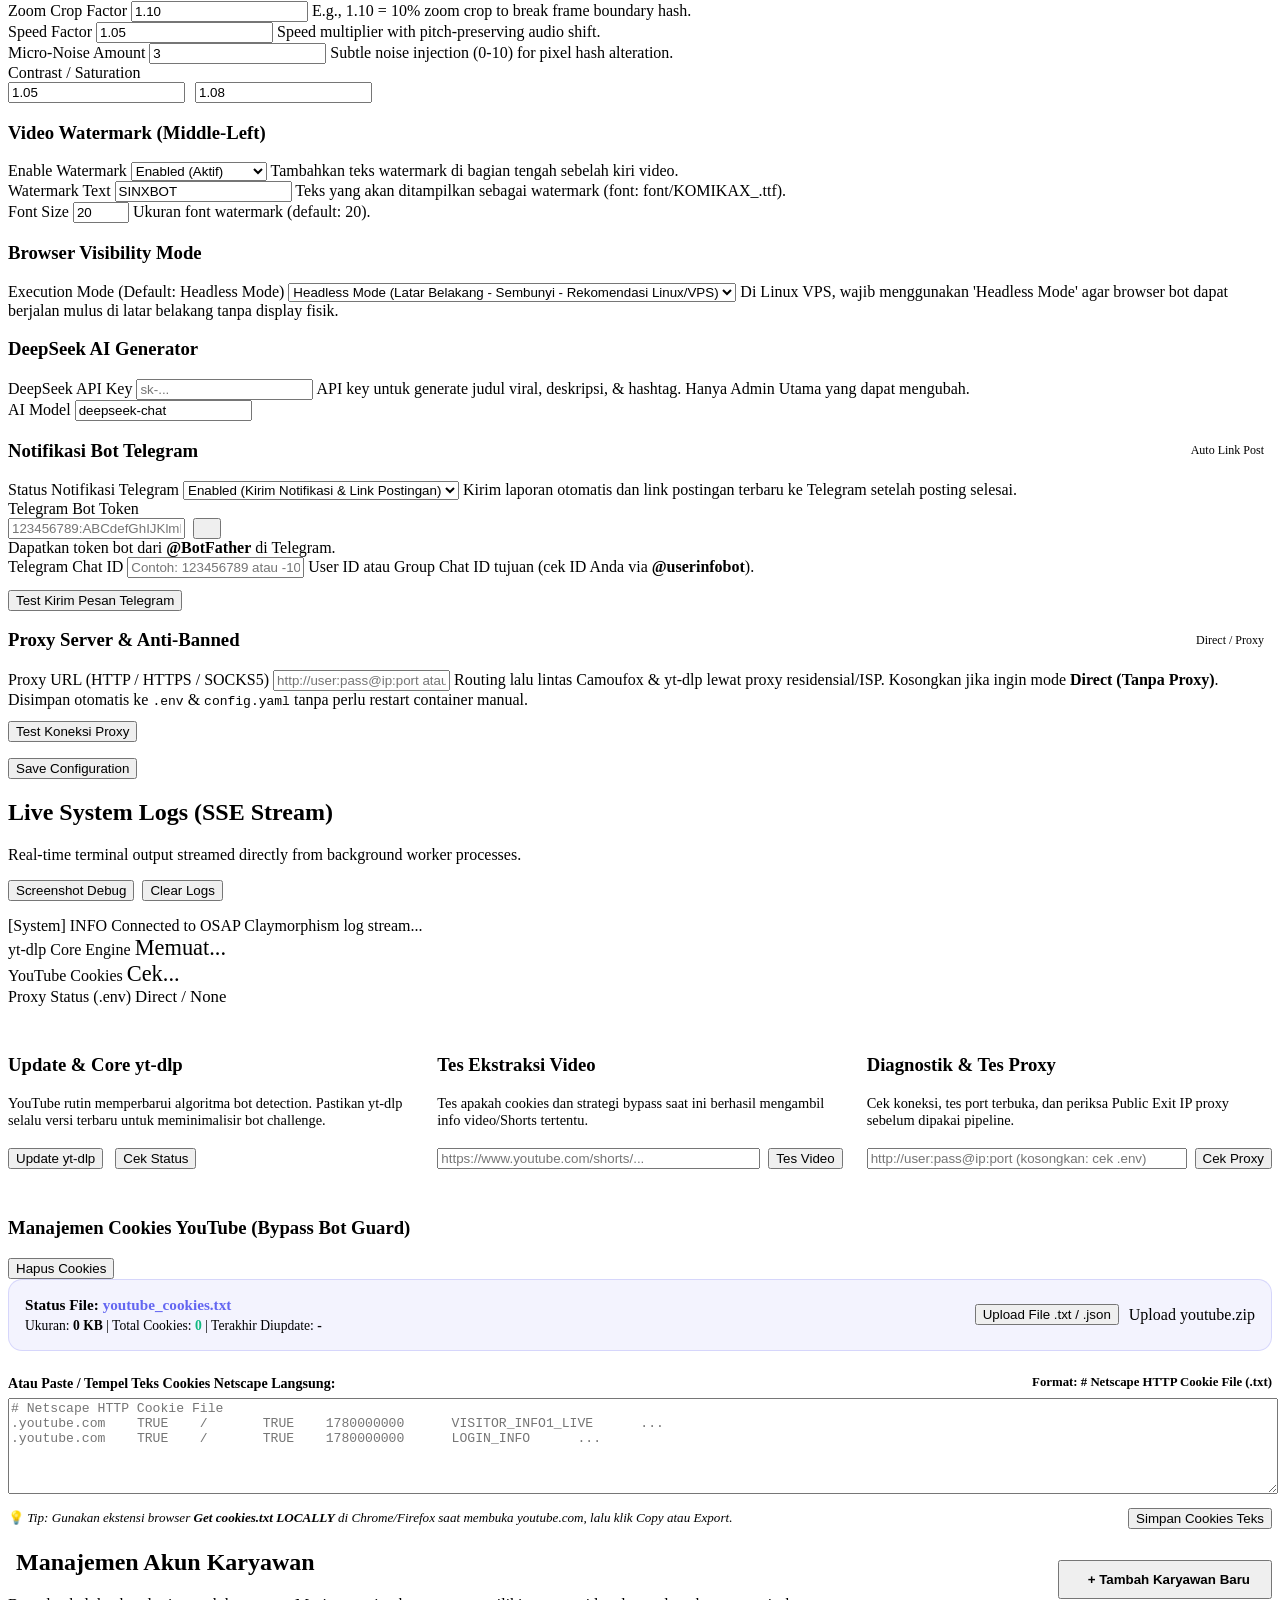
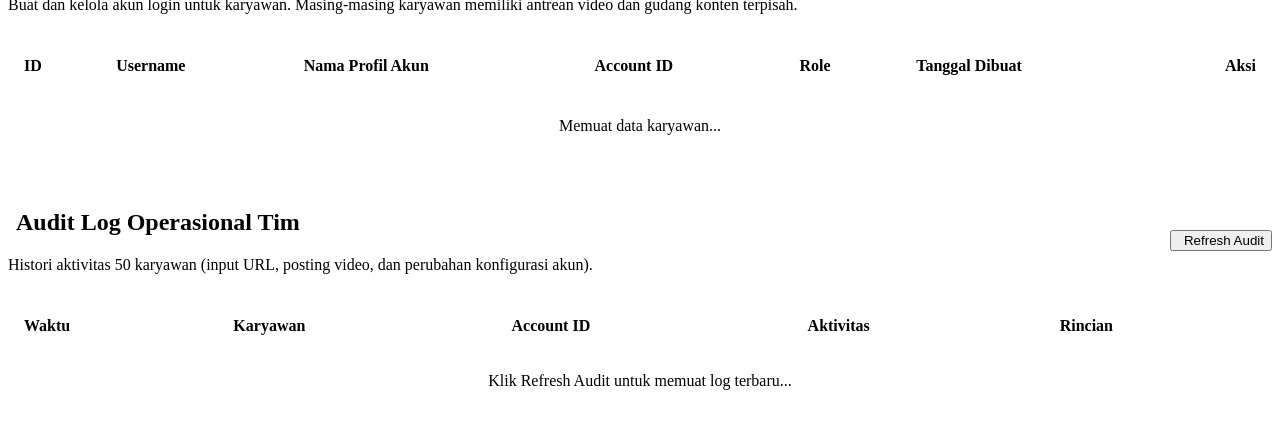
==== commit 9a50277c: "feat(enterprise): 50-employee readiness with worker pool throttler, strict proxy, auto-clean, schedu" ====
--- a/web/static/index.html
+++ b/web/static/index.html
@@ -14,7 +14,7 @@
     <script src="https://unpkg.com/lucide@latest"></script>
 
     <!-- 3D Claymorphism Stylesheet -->
-    <link rel="stylesheet" href="/static/css/clay.css?v=1.2.0">
+    <link rel="stylesheet" href="/static/css/clay.css?v=1.3.0">
     <link rel="icon" type="image/x-icon" href="/static/favicon.ico">
 
     <!-- Fast-path Auth Check (Prevents login modal flashing on reload if already logged in) -->
@@ -183,6 +183,12 @@
                 <span>Reset Stuck</span>
             </button>
 
+            <!-- Download Desktop Launcher Button -->
+            <a href="/api/launcher/download" class="btn-clay btn-clay-secondary" style="text-decoration: none; display: inline-flex; align-items: center; gap: 6px;" title="Unduh Sin'X Client Desktop Launcher (.exe) untuk Windows">
+                <i data-lucide="download"></i>
+                <span>Download Launcher (.exe)</span>
+            </a>
+
             <!-- User Badge & Logout -->
             <div id="user-badge" style="display: none; align-items: center; gap: 10px; background: rgba(255,255,255,0.08); border: 1px solid rgba(255,255,255,0.12); border-radius: 50px; padding: 8px 16px;">
                 <svg width="16" height="16" viewBox="0 0 24 24" fill="none" stroke="currentColor" stroke-width="2" style="color: #a78bfa; flex-shrink: 0;">
@@ -324,6 +330,16 @@
                         <p id="sys-platforms-count" style="color: var(--accent-emerald);">8 Platforms Active</p>
                     </div>
                 </div>
+
+                <div class="hardware-item">
+                    <div class="hardware-icon-box">
+                        <i data-lucide="layers"></i>
+                    </div>
+                    <div class="hardware-info">
+                        <h4>Worker Pool (50 Tim)</h4>
+                        <p id="sys-worker-pool" style="color: var(--accent-cyan);">0/3 Aktif</p>
+                    </div>
+                </div>
             </div>
 
             <!-- Social Media Publishing Targets (Platforms) -->
@@ -1024,6 +1040,46 @@
                     </table>
                 </div>
             </div>
+
+            <!-- Audit Log Operasional Karyawan -->
+            <div class="clay-card" style="margin-top: 24px;">
+                <div class="clay-card-header" style="display: flex; justify-content: space-between; align-items: center; flex-wrap: wrap; gap: 12px;">
+                    <div>
+                        <h2 class="clay-card-title" style="display: flex; align-items: center; gap: 8px;">
+                            <i data-lucide="shield-check" style="color: var(--accent-cyan);"></i>
+                            <span>Audit Log Operasional Tim</span>
+                        </h2>
+                        <p class="clay-card-subtitle">
+                            Histori aktivitas 50 karyawan (input URL, posting video, dan perubahan konfigurasi akun).
+                        </p>
+                    </div>
+                    <div>
+                        <button class="btn-clay btn-clay-secondary btn-clay-sm" onclick="loadAuditLogs()" style="display: inline-flex; align-items: center; gap: 6px;">
+                            <i data-lucide="refresh-cw"></i>
+                            <span>Refresh Audit</span>
+                        </button>
+                    </div>
+                </div>
+
+                <div class="clay-table-responsive" style="margin-top: 15px; overflow-x: auto;">
+                    <table class="clay-table" style="width: 100%; border-collapse: collapse;">
+                        <thead>
+                            <tr style="border-bottom: 2px solid var(--border-color); text-align: left;">
+                                <th style="padding: 12px 16px;">Waktu</th>
+                                <th style="padding: 12px 16px;">Karyawan</th>
+                                <th style="padding: 12px 16px;">Account ID</th>
+                                <th style="padding: 12px 16px;">Aktivitas</th>
+                                <th style="padding: 12px 16px;">Rincian</th>
+                            </tr>
+                        </thead>
+                        <tbody id="audit-table-body">
+                            <tr>
+                                <td colspan="5" style="text-align: center; color: var(--text-dim); padding: 25px;">Klik Refresh Audit untuk memuat log terbaru...</td>
+                            </tr>
+                        </tbody>
+                    </table>
+                </div>
+            </div>
         </section>
 
         <!-- Modal: Tambah Karyawan Baru -->
@@ -1068,7 +1124,7 @@
 
 
     <!-- Application JavaScript Logic -->
-    <script src="/static/js/toast.js?v=1.2.0"></script>
-    <script src="/static/js/app.js?v=1.2.0"></script>
+    <script src="/static/js/toast.js?v=1.3.0"></script>
+    <script src="/static/js/app.js?v=1.3.0"></script>
 </body>
 </html>
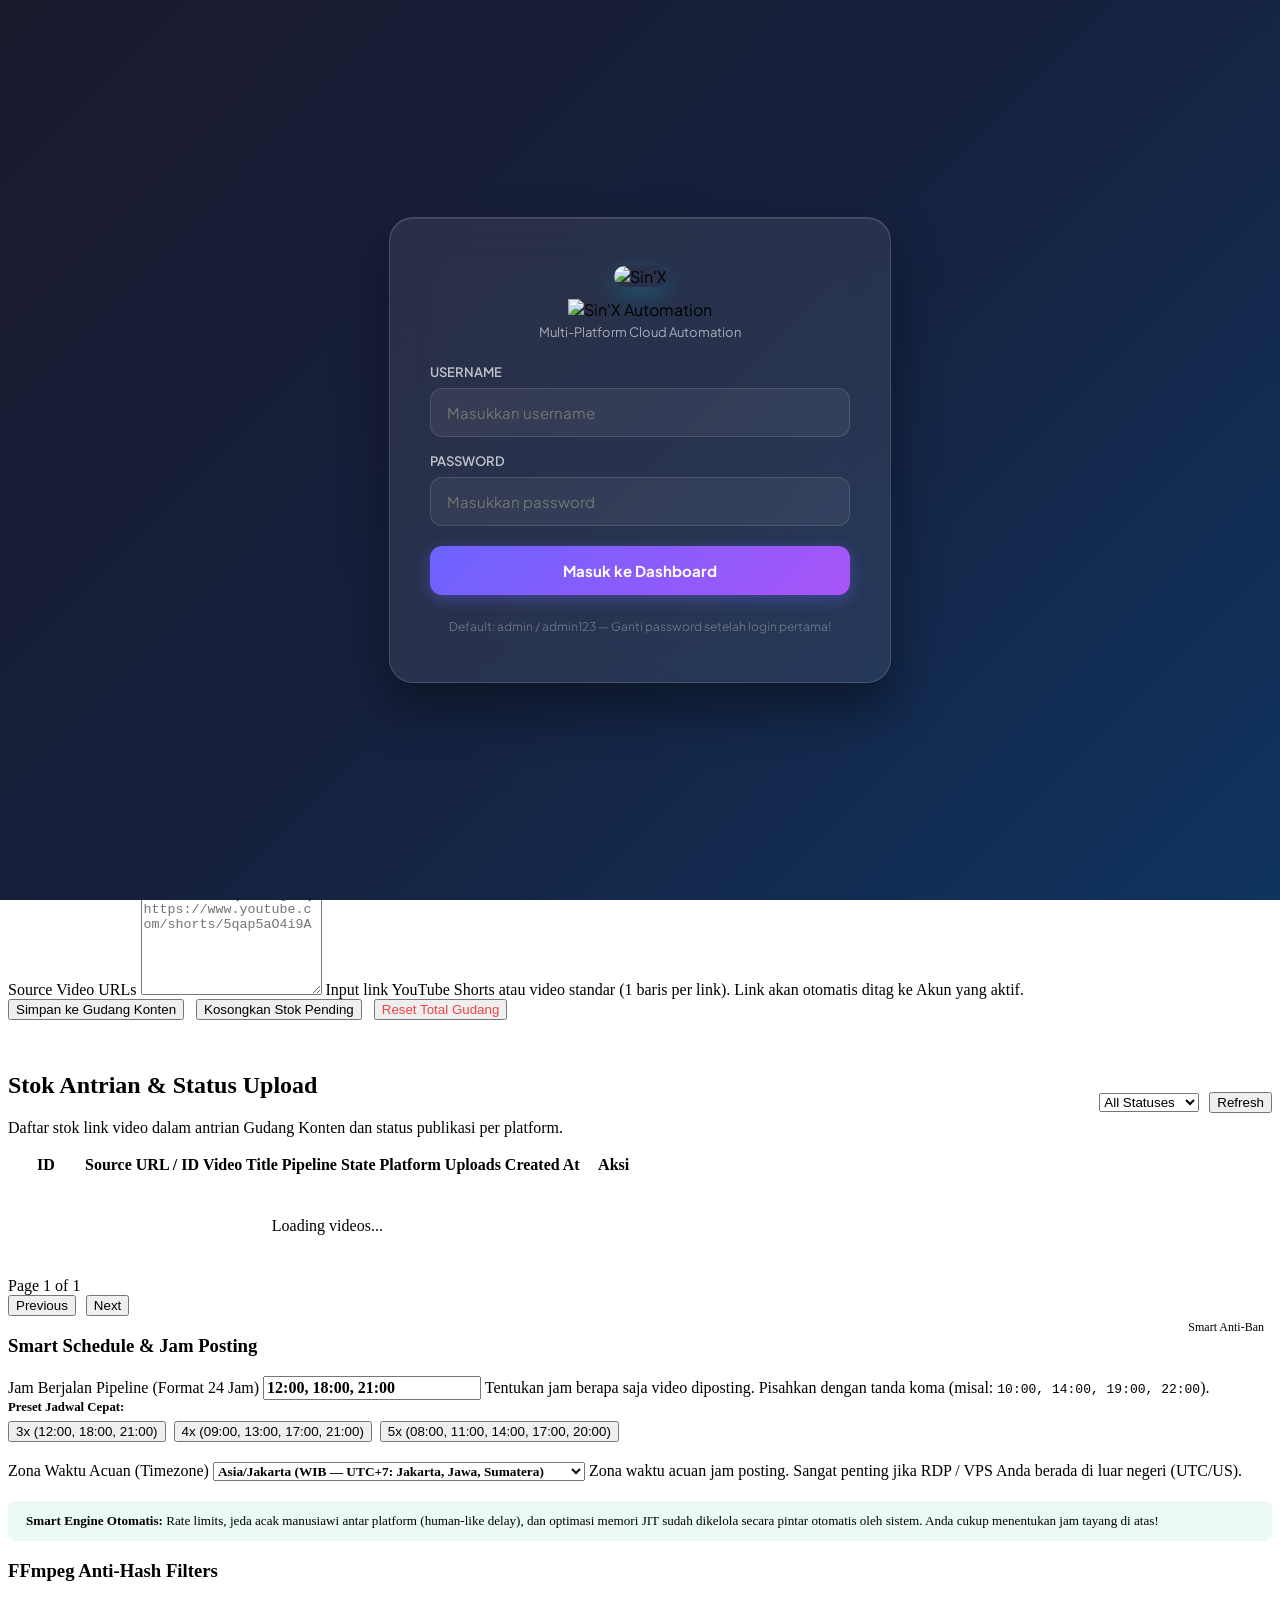
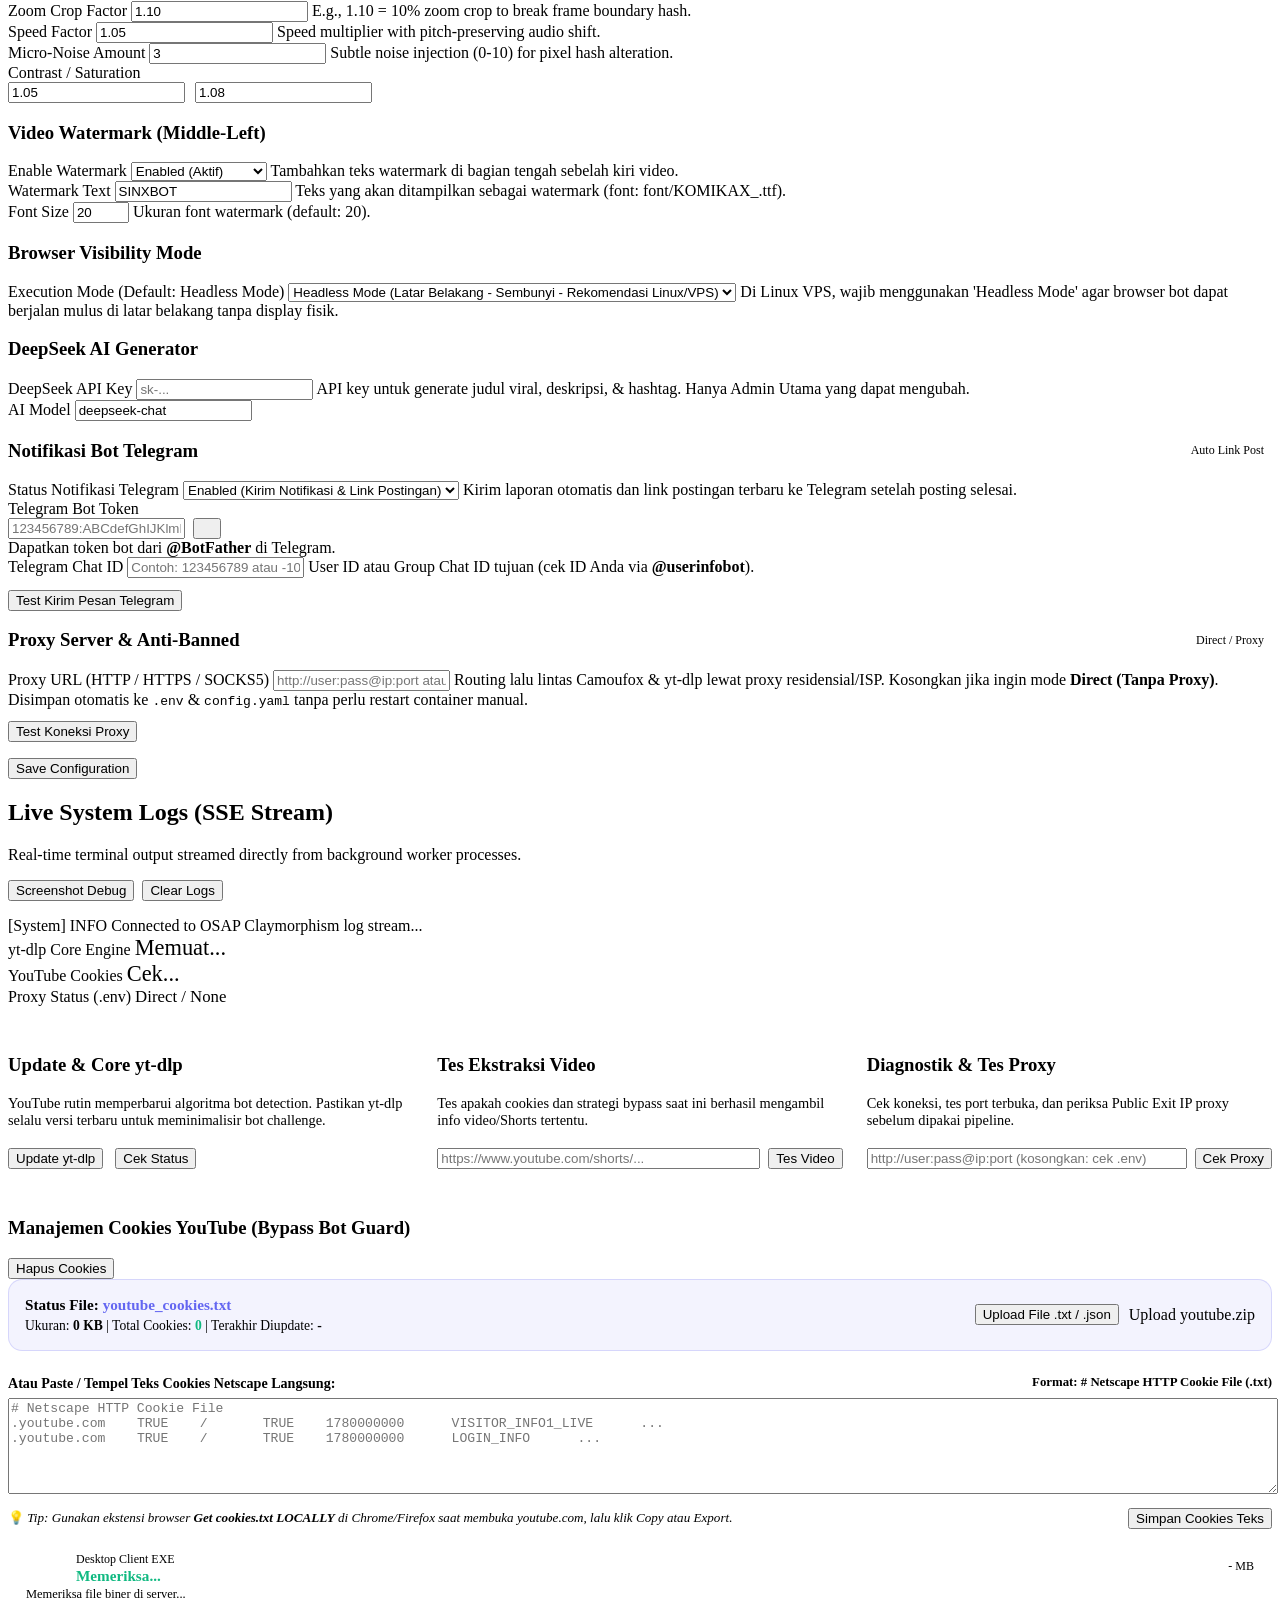
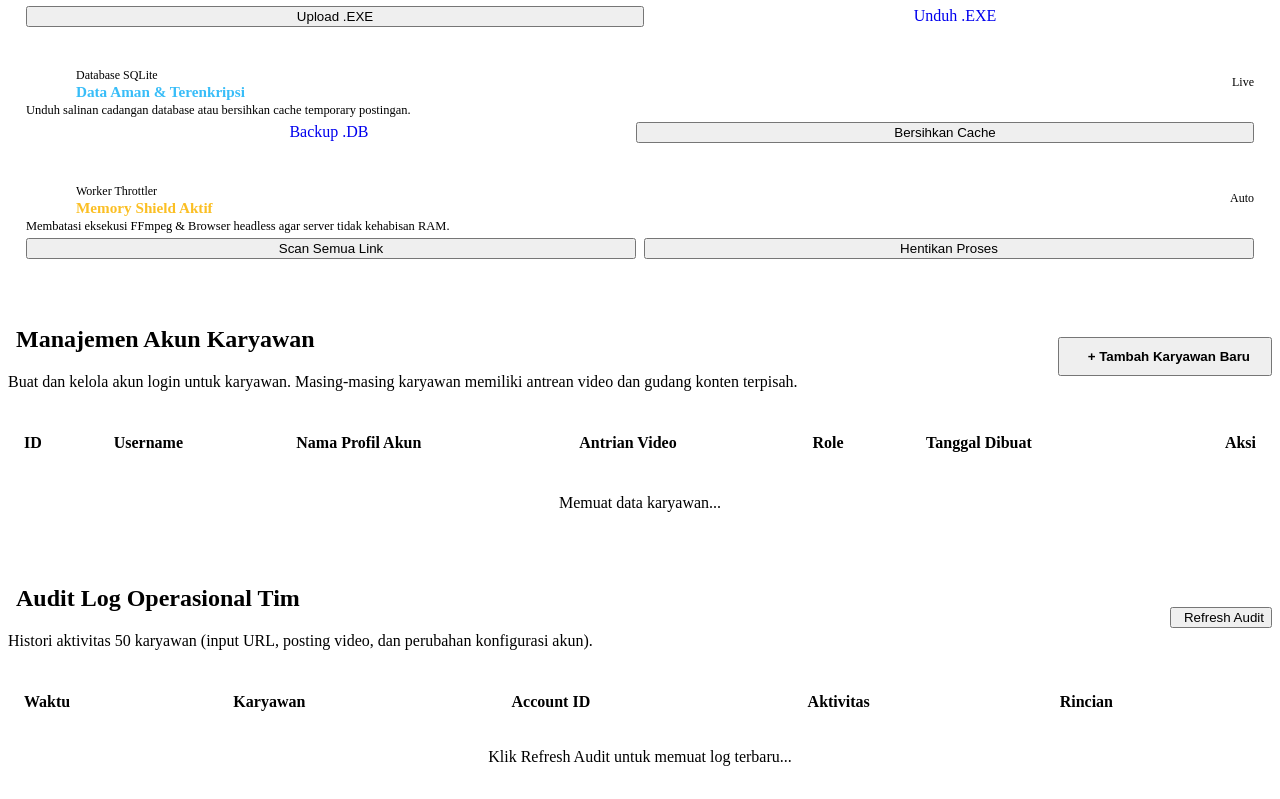
==== commit 8c37ba1c: "feat(admin): rename launcher to sinx-automation.exe, add binary upload/backup/stats to admin panel" ====
--- a/web/static/index.html
+++ b/web/static/index.html
@@ -1000,6 +1000,97 @@
              TAB: KELOLA KARYAWAN (Admin Only)
         ───────────────────────────────────────────── -->
         <section id="tab-users" class="tab-content">
+            <!-- Admin Quick Control Grid (Binary Management, DB Backup, System Cleanup) -->
+            <div class="clay-stats-grid" style="grid-template-columns: repeat(auto-fit, minmax(300px, 1fr)); margin-bottom: 1.8rem;">
+                <!-- Card 1: Desktop Client Binary (sinx-automation.exe) -->
+                <div class="stat-clay-card" style="flex-direction: column; align-items: stretch; gap: 12px; padding: 18px;">
+                    <div style="display: flex; align-items: center; justify-content: space-between;">
+                        <div style="display: flex; align-items: center; gap: 10px;">
+                            <div class="stat-icon-bubble stat-bubble-done" id="binary-status-bubble" style="width: 40px; height: 40px;">
+                                <i data-lucide="package"></i>
+                            </div>
+                            <div>
+                                <span class="stat-label" style="font-size: 0.75rem;">Desktop Client EXE</span>
+                                <div id="binary-status-text" style="font-weight: 700; font-size: 0.95rem; color: #10b981;">Memeriksa...</div>
+                            </div>
+                        </div>
+                        <span id="binary-size-badge" class="badge-clay badge-secondary" style="font-size: 0.75rem;">- MB</span>
+                    </div>
+                    <div style="font-size: 0.78rem; color: var(--text-dim);" id="binary-meta-text">
+                        Memeriksa file biner di server...
+                    </div>
+                    <div style="display: flex; gap: 8px; margin-top: 4px;">
+                        <input type="file" id="input-upload-binary-exe" accept=".exe" style="display: none;" onchange="uploadLauncherBinary(this)">
+                        <button class="btn-clay btn-clay-primary btn-clay-sm" onclick="document.getElementById('input-upload-binary-exe').click()" style="flex: 1;">
+                            <i data-lucide="upload-cloud"></i>
+                            <span>Upload .EXE</span>
+                        </button>
+                        <a href="/api/launcher/download" class="btn-clay btn-clay-secondary btn-clay-sm" style="flex: 1; text-decoration: none; text-align: center; display: inline-flex; align-items: center; justify-content: center; gap: 4px;">
+                            <i data-lucide="download"></i>
+                            <span>Unduh .EXE</span>
+                        </a>
+                    </div>
+                </div>
+
+                <!-- Card 2: Database Backup & Maintenance -->
+                <div class="stat-clay-card" style="flex-direction: column; align-items: stretch; gap: 12px; padding: 18px;">
+                    <div style="display: flex; align-items: center; justify-content: space-between;">
+                        <div style="display: flex; align-items: center; gap: 10px;">
+                            <div class="stat-icon-bubble stat-bubble-total" style="width: 40px; height: 40px;">
+                                <i data-lucide="database"></i>
+                            </div>
+                            <div>
+                                <span class="stat-label" style="font-size: 0.75rem;">Database SQLite</span>
+                                <div style="font-weight: 700; font-size: 0.95rem; color: #38bdf8;">Data Aman & Terenkripsi</div>
+                            </div>
+                        </div>
+                        <span class="badge-clay badge-done" style="font-size: 0.75rem;">Live</span>
+                    </div>
+                    <div style="font-size: 0.78rem; color: var(--text-dim);">
+                        Unduh salinan cadangan database atau bersihkan cache temporary postingan.
+                    </div>
+                    <div style="display: flex; gap: 8px; margin-top: 4px;">
+                        <a href="/api/admin/database/backup" class="btn-clay btn-clay-secondary btn-clay-sm" style="flex: 1; text-decoration: none; text-align: center; display: inline-flex; align-items: center; justify-content: center; gap: 4px;">
+                            <i data-lucide="hard-drive-download"></i>
+                            <span>Backup .DB</span>
+                        </a>
+                        <button class="btn-clay btn-clay-secondary btn-clay-sm" onclick="adminCleanupSystem()" style="flex: 1;">
+                            <i data-lucide="sparkles"></i>
+                            <span>Bersihkan Cache</span>
+                        </button>
+                    </div>
+                </div>
+
+                <!-- Card 3: Throttler & Memory Shield -->
+                <div class="stat-clay-card" style="flex-direction: column; align-items: stretch; gap: 12px; padding: 18px;">
+                    <div style="display: flex; align-items: center; justify-content: space-between;">
+                        <div style="display: flex; align-items: center; gap: 10px;">
+                            <div class="stat-icon-bubble stat-bubble-pending" style="width: 40px; height: 40px;">
+                                <i data-lucide="cpu"></i>
+                            </div>
+                            <div>
+                                <span class="stat-label" style="font-size: 0.75rem;">Worker Throttler</span>
+                                <div style="font-weight: 700; font-size: 0.95rem; color: #fbbf24;">Memory Shield Aktif</div>
+                            </div>
+                        </div>
+                        <span class="badge-clay badge-done" style="font-size: 0.75rem;">Auto</span>
+                    </div>
+                    <div style="font-size: 0.78rem; color: var(--text-dim);">
+                        Membatasi eksekusi FFmpeg & Browser headless agar server tidak kehabisan RAM.
+                    </div>
+                    <div style="display: flex; gap: 8px; margin-top: 4px;">
+                        <button class="btn-clay btn-clay-secondary btn-clay-sm" onclick="triggerFetchAllLatestLinks(this)" style="flex: 1;">
+                            <i data-lucide="scan-line"></i>
+                            <span>Scan Semua Link</span>
+                        </button>
+                        <button class="btn-clay btn-clay-danger btn-clay-sm" onclick="triggerStopPipeline()" style="flex: 1;">
+                            <i data-lucide="square"></i>
+                            <span>Hentikan Proses</span>
+                        </button>
+                    </div>
+                </div>
+            </div>
+
             <div class="clay-card">
                 <div class="clay-card-header" style="display: flex; justify-content: space-between; align-items: center; flex-wrap: wrap; gap: 15px;">
                     <div>
@@ -1026,7 +1117,7 @@
                                 <th style="padding: 12px 16px;">ID</th>
                                 <th style="padding: 12px 16px;">Username</th>
                                 <th style="padding: 12px 16px;">Nama Profil Akun</th>
-                                <th style="padding: 12px 16px;">Account ID</th>
+                                <th style="padding: 12px 16px;">Antrian Video</th>
                                 <th style="padding: 12px 16px;">Role</th>
                                 <th style="padding: 12px 16px;">Tanggal Dibuat</th>
                                 <th style="padding: 12px 16px; text-align: right;">Aksi</th>
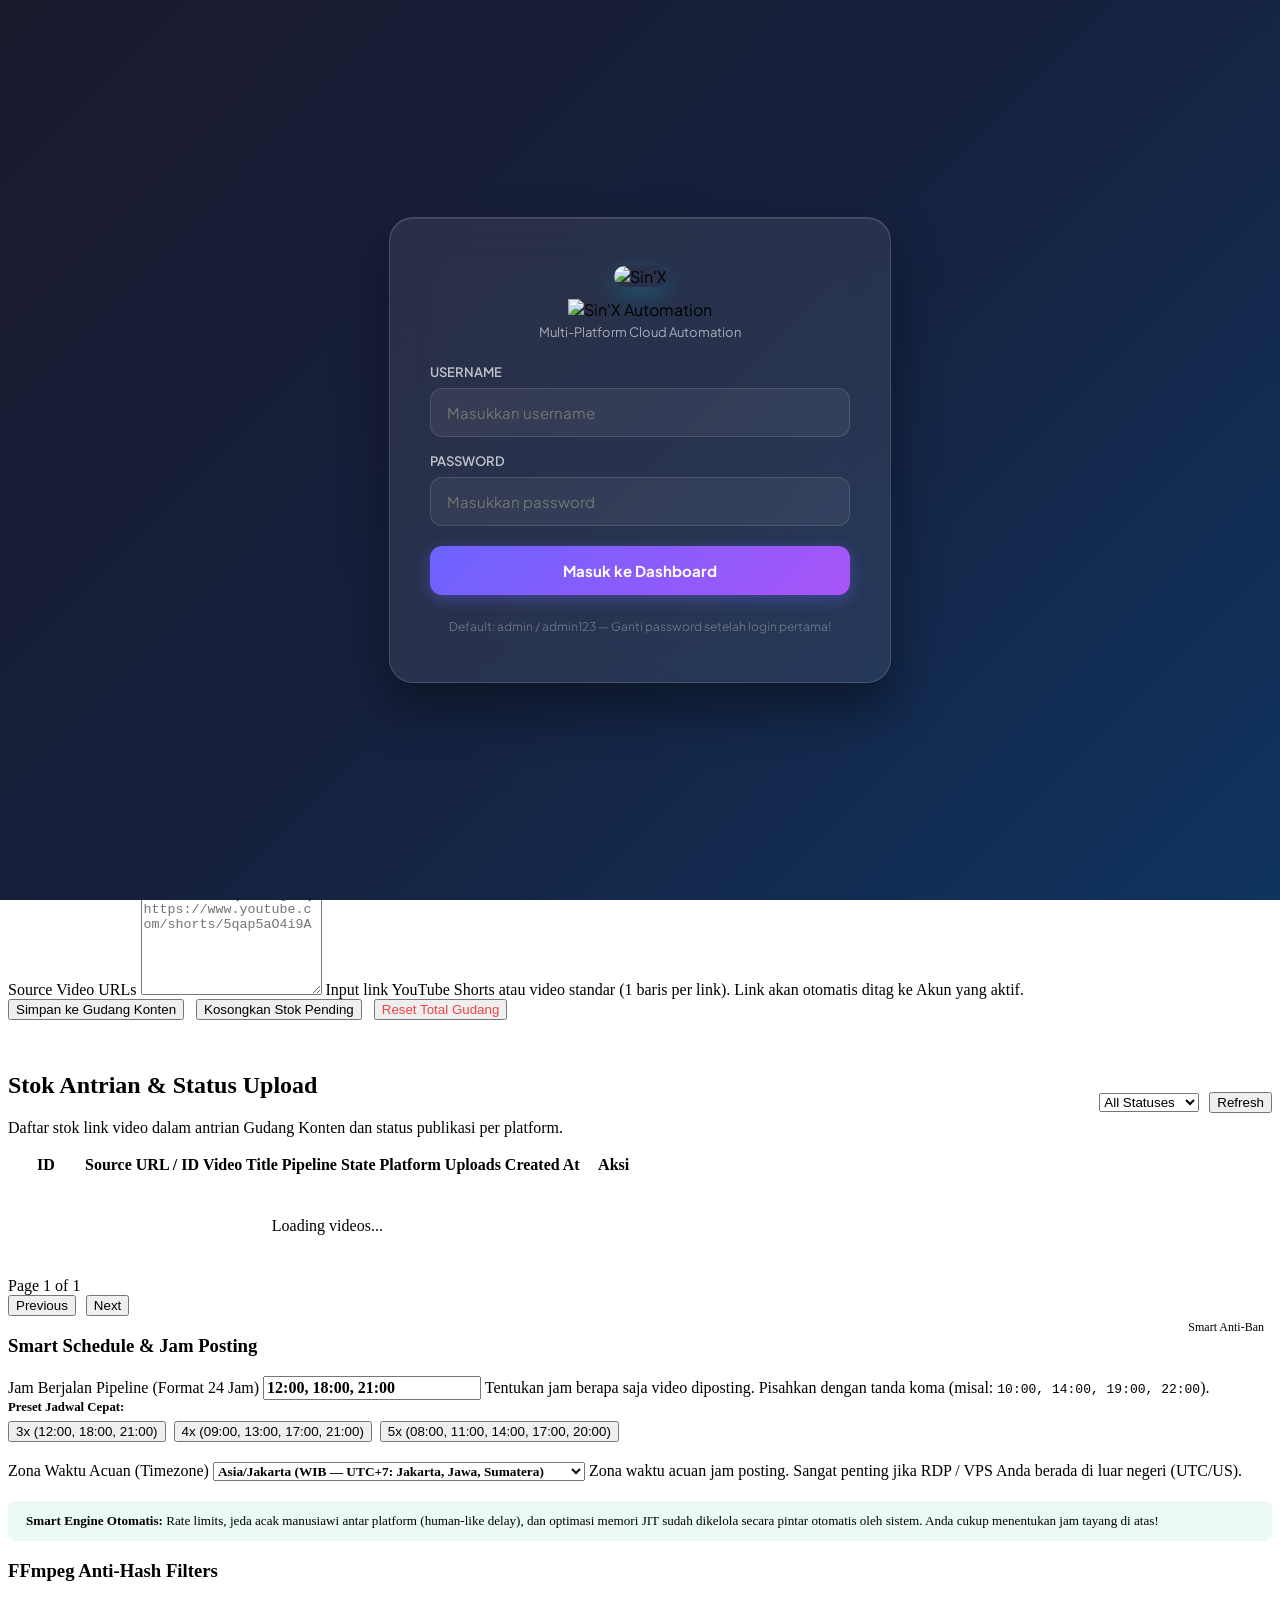
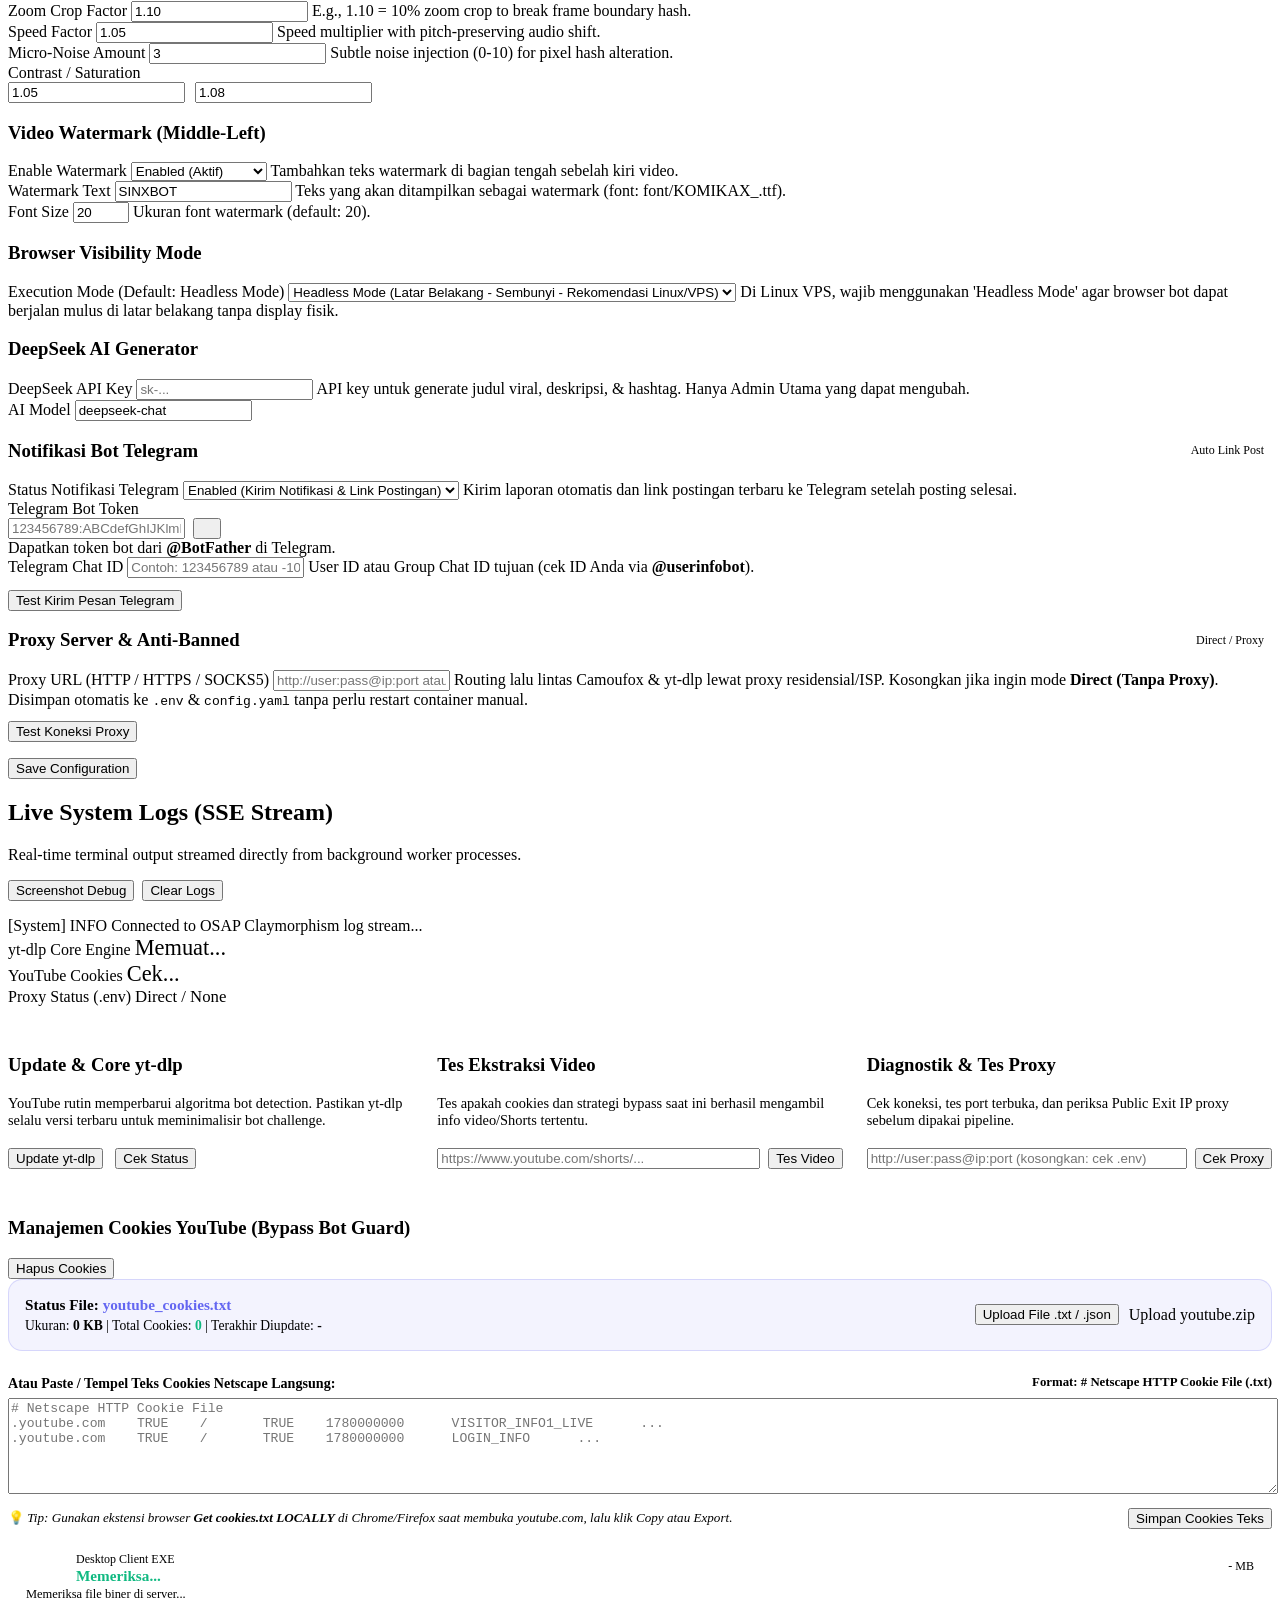
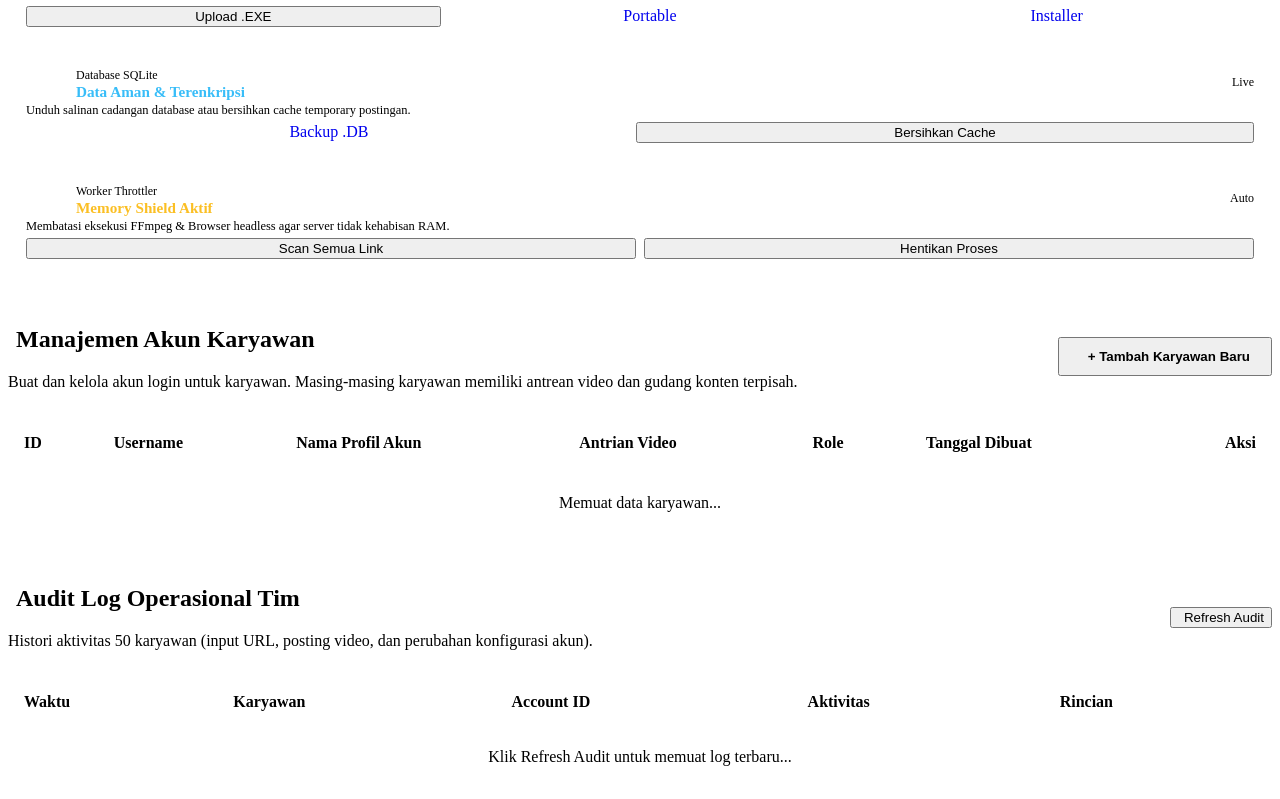
==== commit bf47a28e: "feat: native CDP browser login (zero dependency), enterprise install.exe, admin installer API" ====
--- a/web/static/index.html
+++ b/web/static/index.html
@@ -183,10 +183,14 @@
                 <span>Reset Stuck</span>
             </button>
 
-            <!-- Download Desktop Launcher Button -->
-            <a href="/api/launcher/download" class="btn-clay btn-clay-secondary" style="text-decoration: none; display: inline-flex; align-items: center; gap: 6px;" title="Unduh Sin'X Client Desktop Launcher (.exe) untuk Windows">
+            <!-- Download Desktop Client Buttons -->
+            <a href="/api/launcher/download" class="btn-clay btn-clay-secondary" style="text-decoration: none; display: inline-flex; align-items: center; gap: 6px;" title="Unduh Portable Launcher (.exe) — Jalankan langsung tanpa install">
                 <i data-lucide="download"></i>
-                <span>Download Launcher (.exe)</span>
+                <span>Portable (.exe)</span>
+            </a>
+            <a href="/api/launcher/installer" class="btn-clay btn-clay-indigo" style="text-decoration: none; display: inline-flex; align-items: center; gap: 6px;" title="Unduh Enterprise Installer — Install permanen dengan Shortcut Desktop &amp; Start Menu">
+                <i data-lucide="package-check"></i>
+                <span>Installer Enterprise</span>
             </a>
 
             <!-- User Badge & Logout -->
@@ -1025,9 +1029,13 @@
                             <i data-lucide="upload-cloud"></i>
                             <span>Upload .EXE</span>
                         </button>
-                        <a href="/api/launcher/download" class="btn-clay btn-clay-secondary btn-clay-sm" style="flex: 1; text-decoration: none; text-align: center; display: inline-flex; align-items: center; justify-content: center; gap: 4px;">
+                        <a href="/api/launcher/download" class="btn-clay btn-clay-secondary btn-clay-sm" style="flex: 1; text-decoration: none; text-align: center; display: inline-flex; align-items: center; justify-content: center; gap: 4px;" title="Unduh portable sinx-automation.exe">
                             <i data-lucide="download"></i>
-                            <span>Unduh .EXE</span>
+                            <span>Portable</span>
+                        </a>
+                        <a href="/api/launcher/installer" class="btn-clay btn-clay-indigo btn-clay-sm" style="flex: 1; text-decoration: none; text-align: center; display: inline-flex; align-items: center; justify-content: center; gap: 4px;" title="Unduh install.exe — Enterprise Installer all-in-one">
+                            <i data-lucide="package-check"></i>
+                            <span>Installer</span>
                         </a>
                     </div>
                 </div>
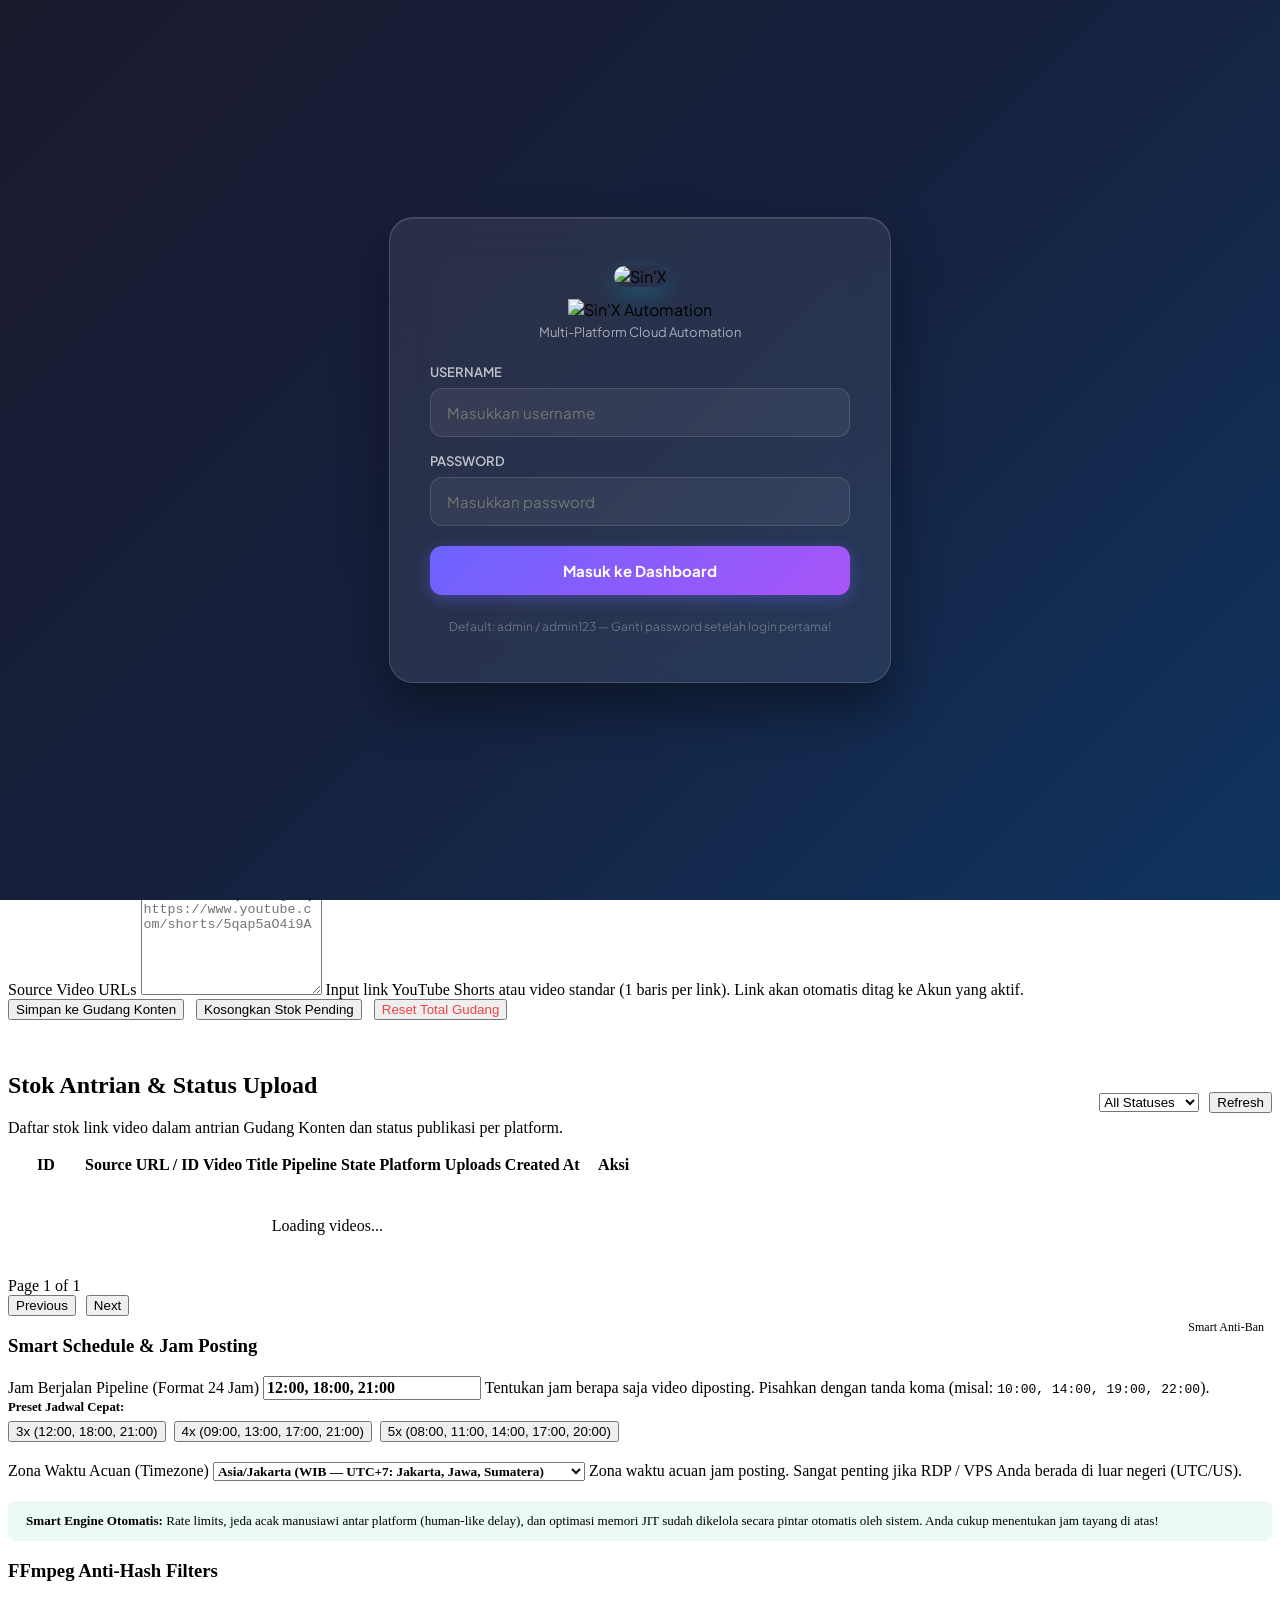
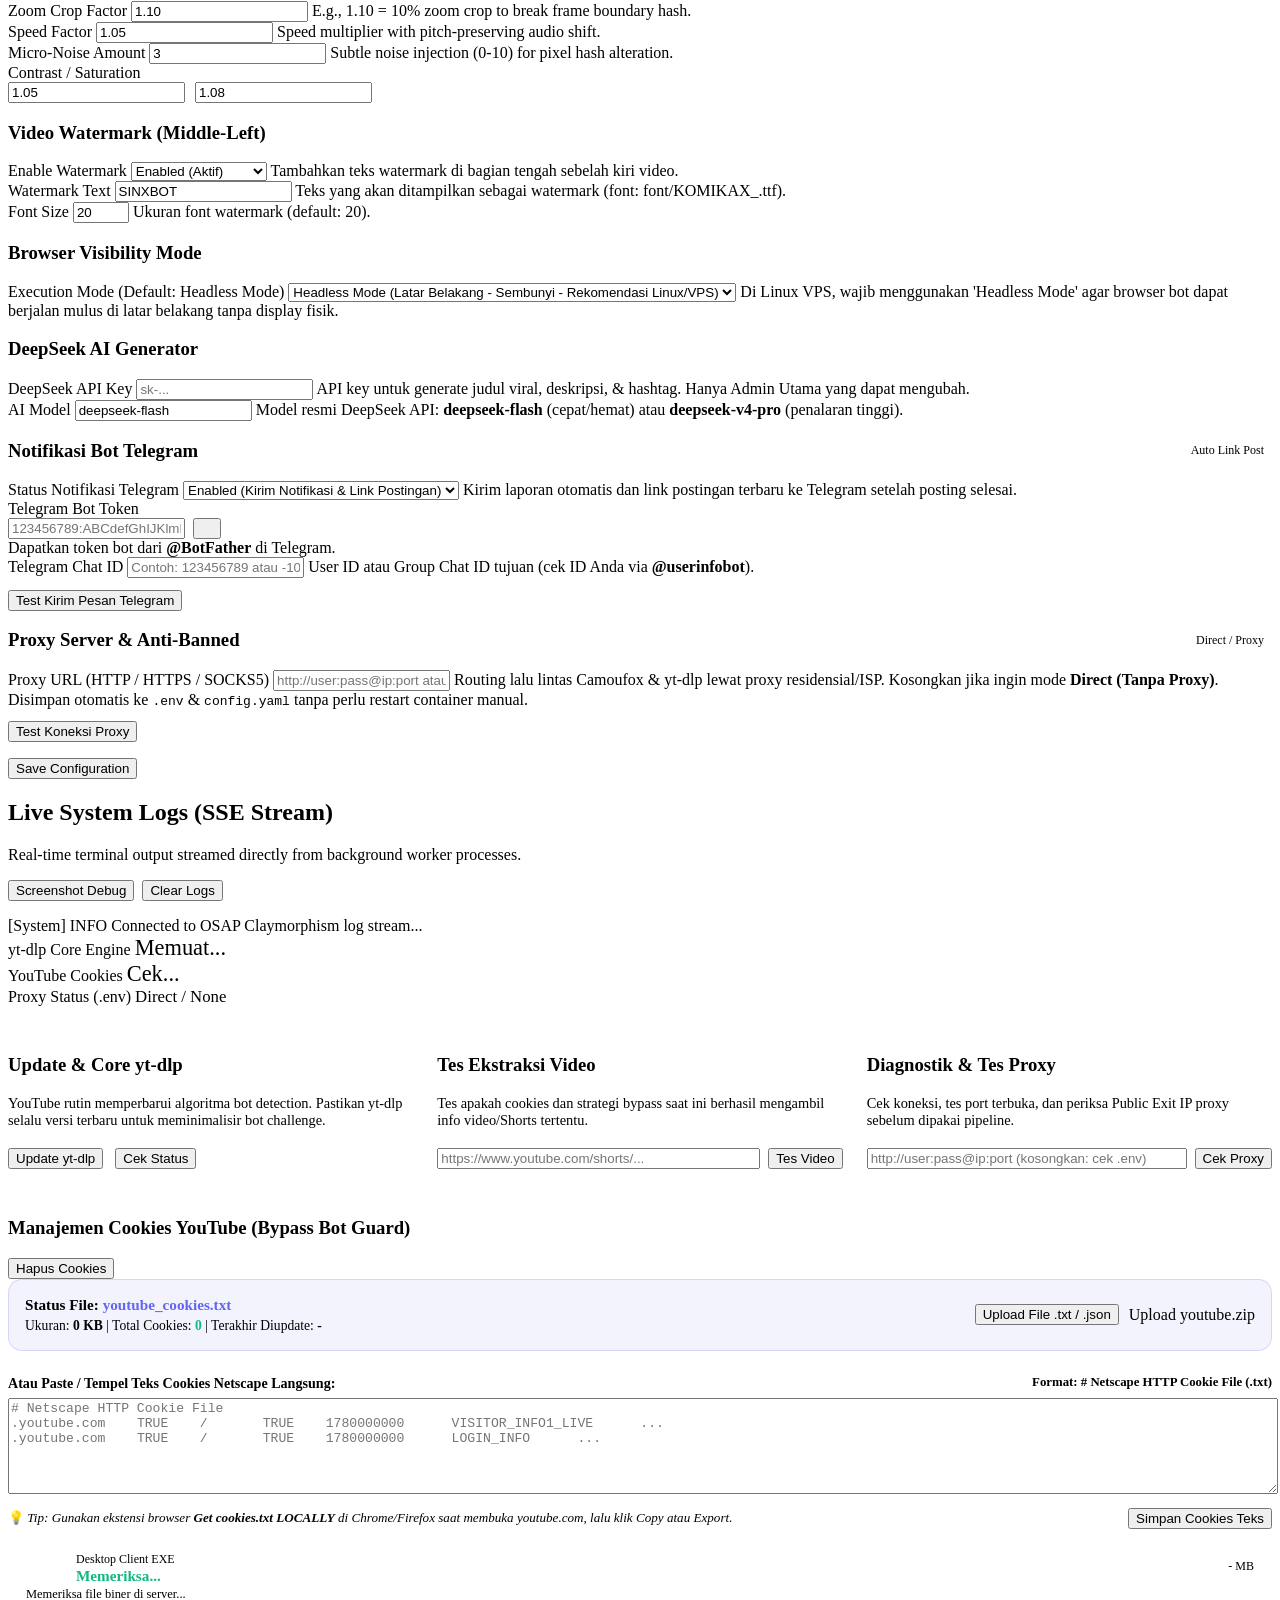
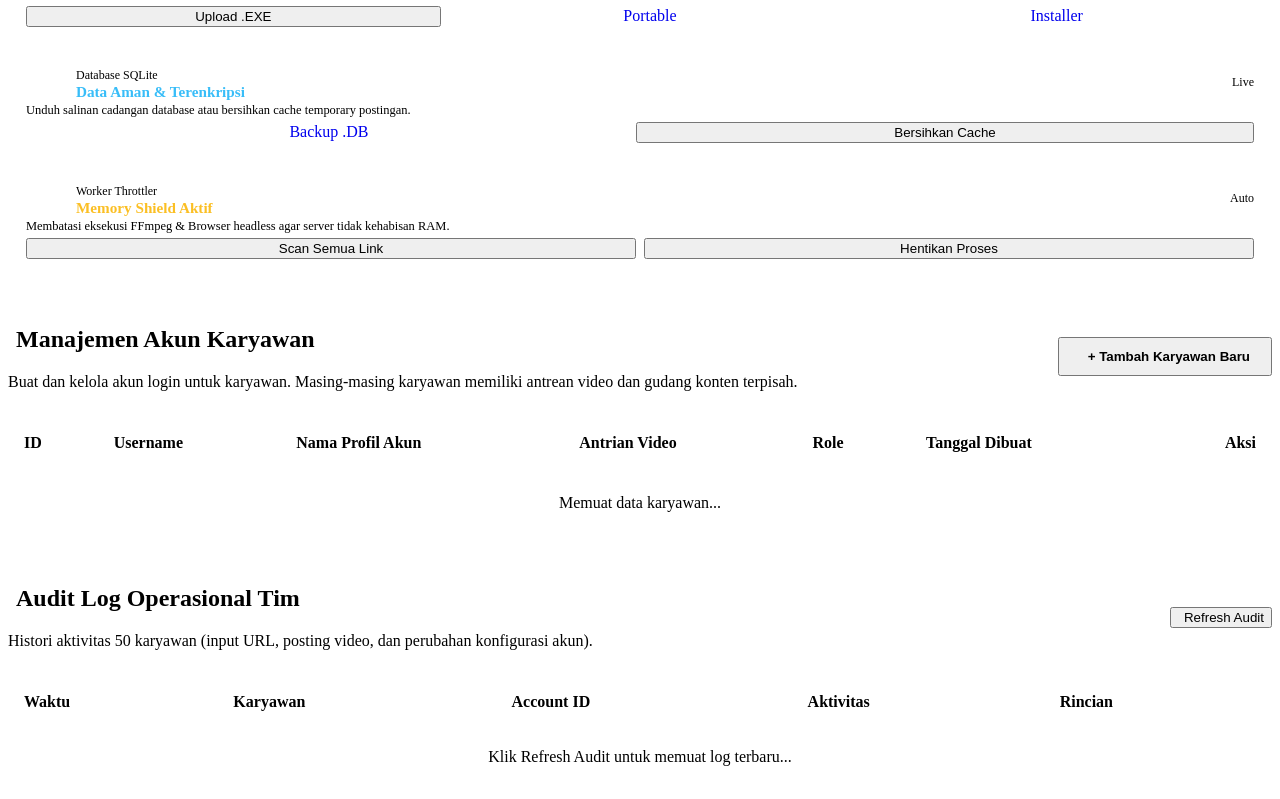
==== commit a9d58ea8: "fix: resolve latent pipeline bugs, Telegram post verification, and DeepSeek V4 models" ====
--- a/web/static/index.html
+++ b/web/static/index.html
@@ -661,7 +661,14 @@
 
                     <div class="clay-form-group">
                         <label>AI Model</label>
-                        <input type="text" id="cfg-deepseek-model" class="clay-input" value="deepseek-chat">
+                        <input type="text" id="cfg-deepseek-model" class="clay-input" list="deepseek-models-list" value="deepseek-flash" placeholder="deepseek-flash">
+                        <datalist id="deepseek-models-list">
+                            <option value="deepseek-flash">deepseek-flash (Terbaru - Rekomendasi Cepat & Efisien)</option>
+                            <option value="deepseek-v4-pro">deepseek-v4-pro (Terbaru - Penalaran & Logika Maksimal)</option>
+                            <option value="deepseek-chat">deepseek-chat (General / Chat)</option>
+                            <option value="deepseek-reasoner">deepseek-reasoner (Deep Reasoning)</option>
+                        </datalist>
+                        <span class="help-text">Model resmi DeepSeek API: <b>deepseek-flash</b> (cepat/hemat) atau <b>deepseek-v4-pro</b> (penalaran tinggi).</span>
                     </div>
                 </div>
 
